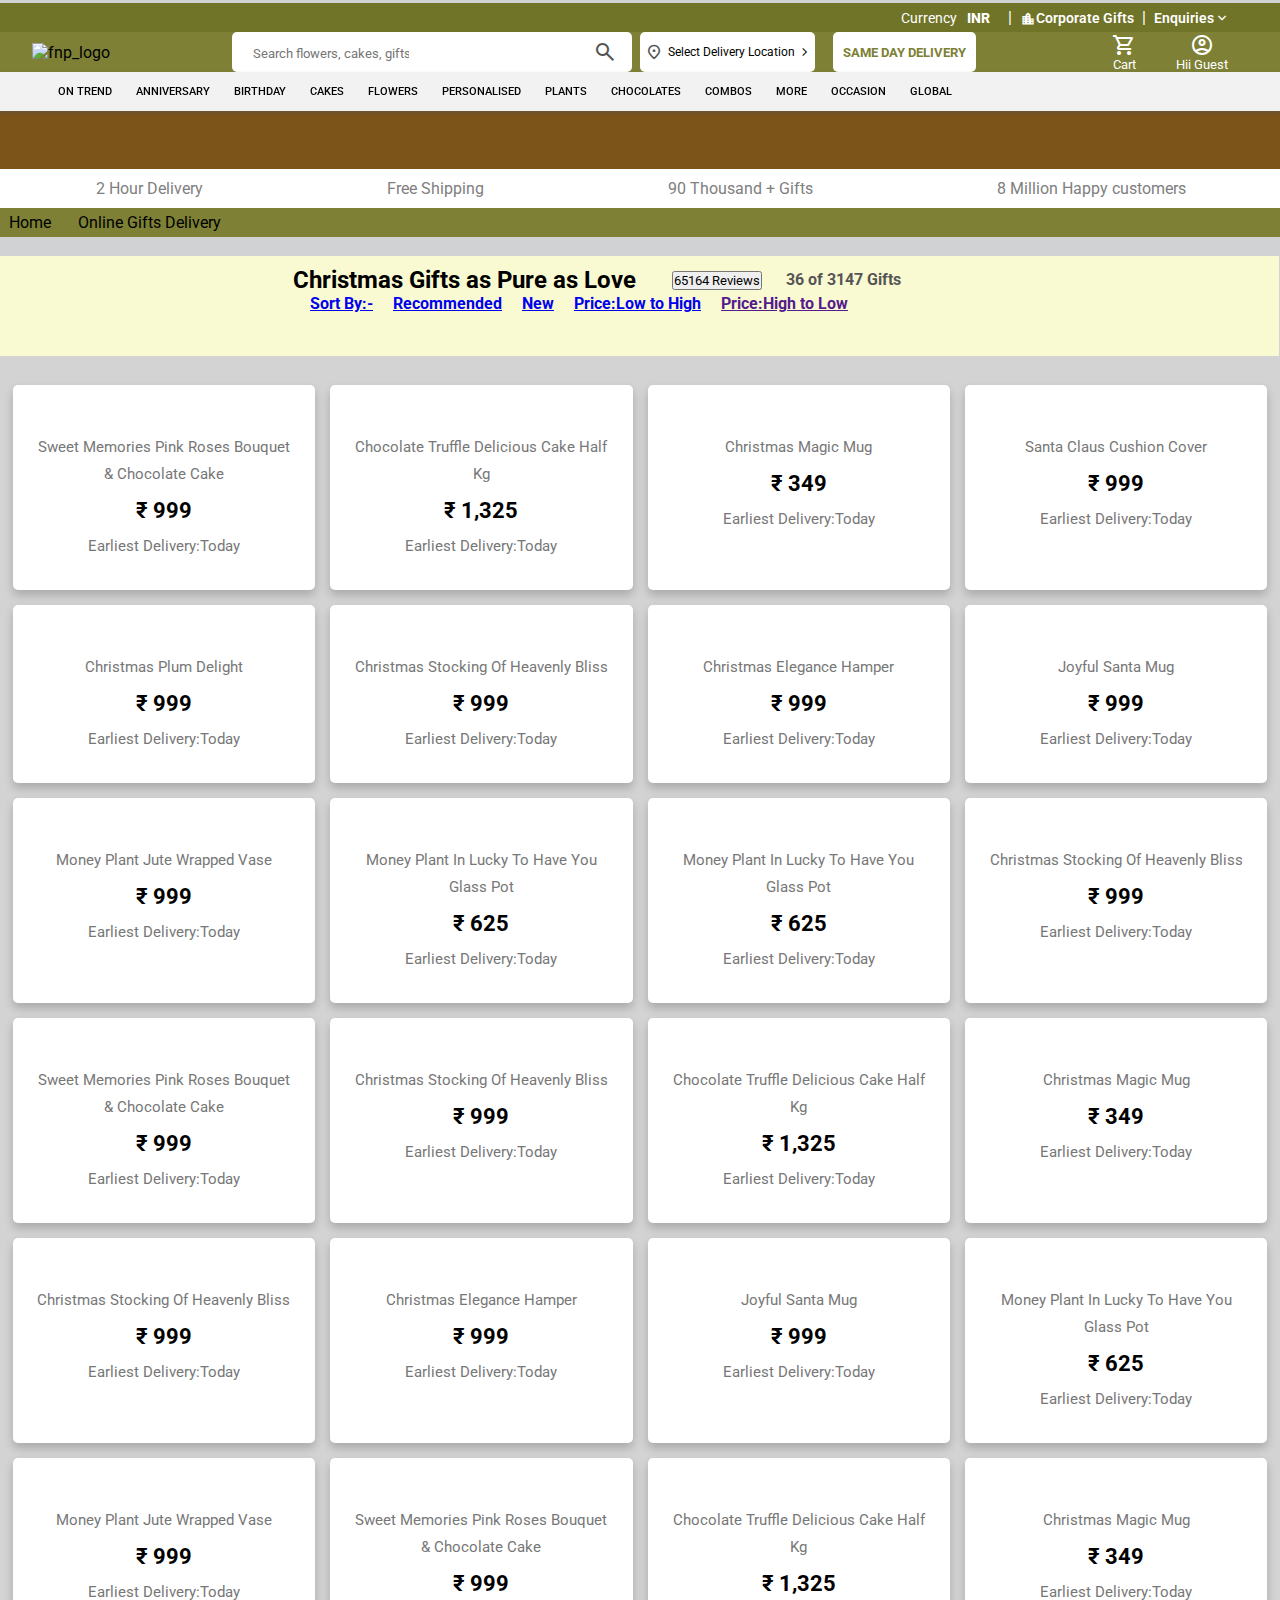
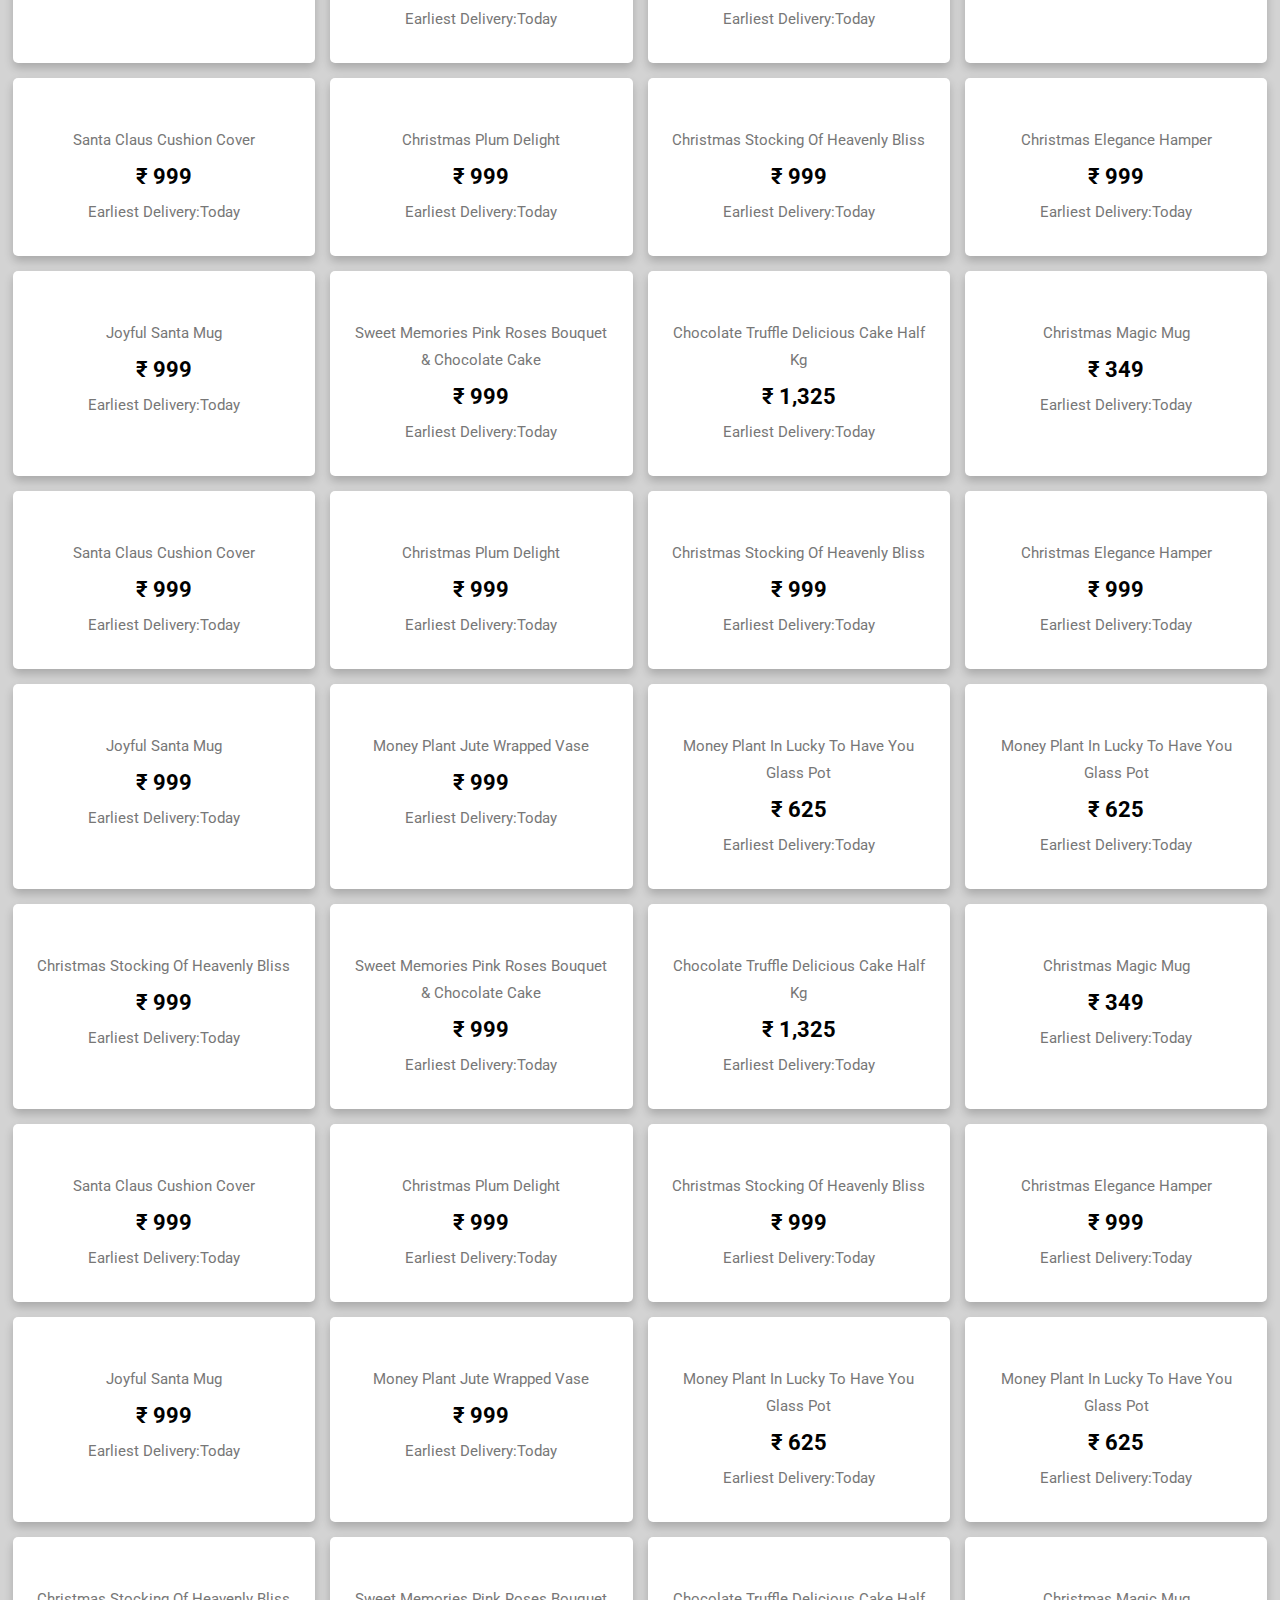
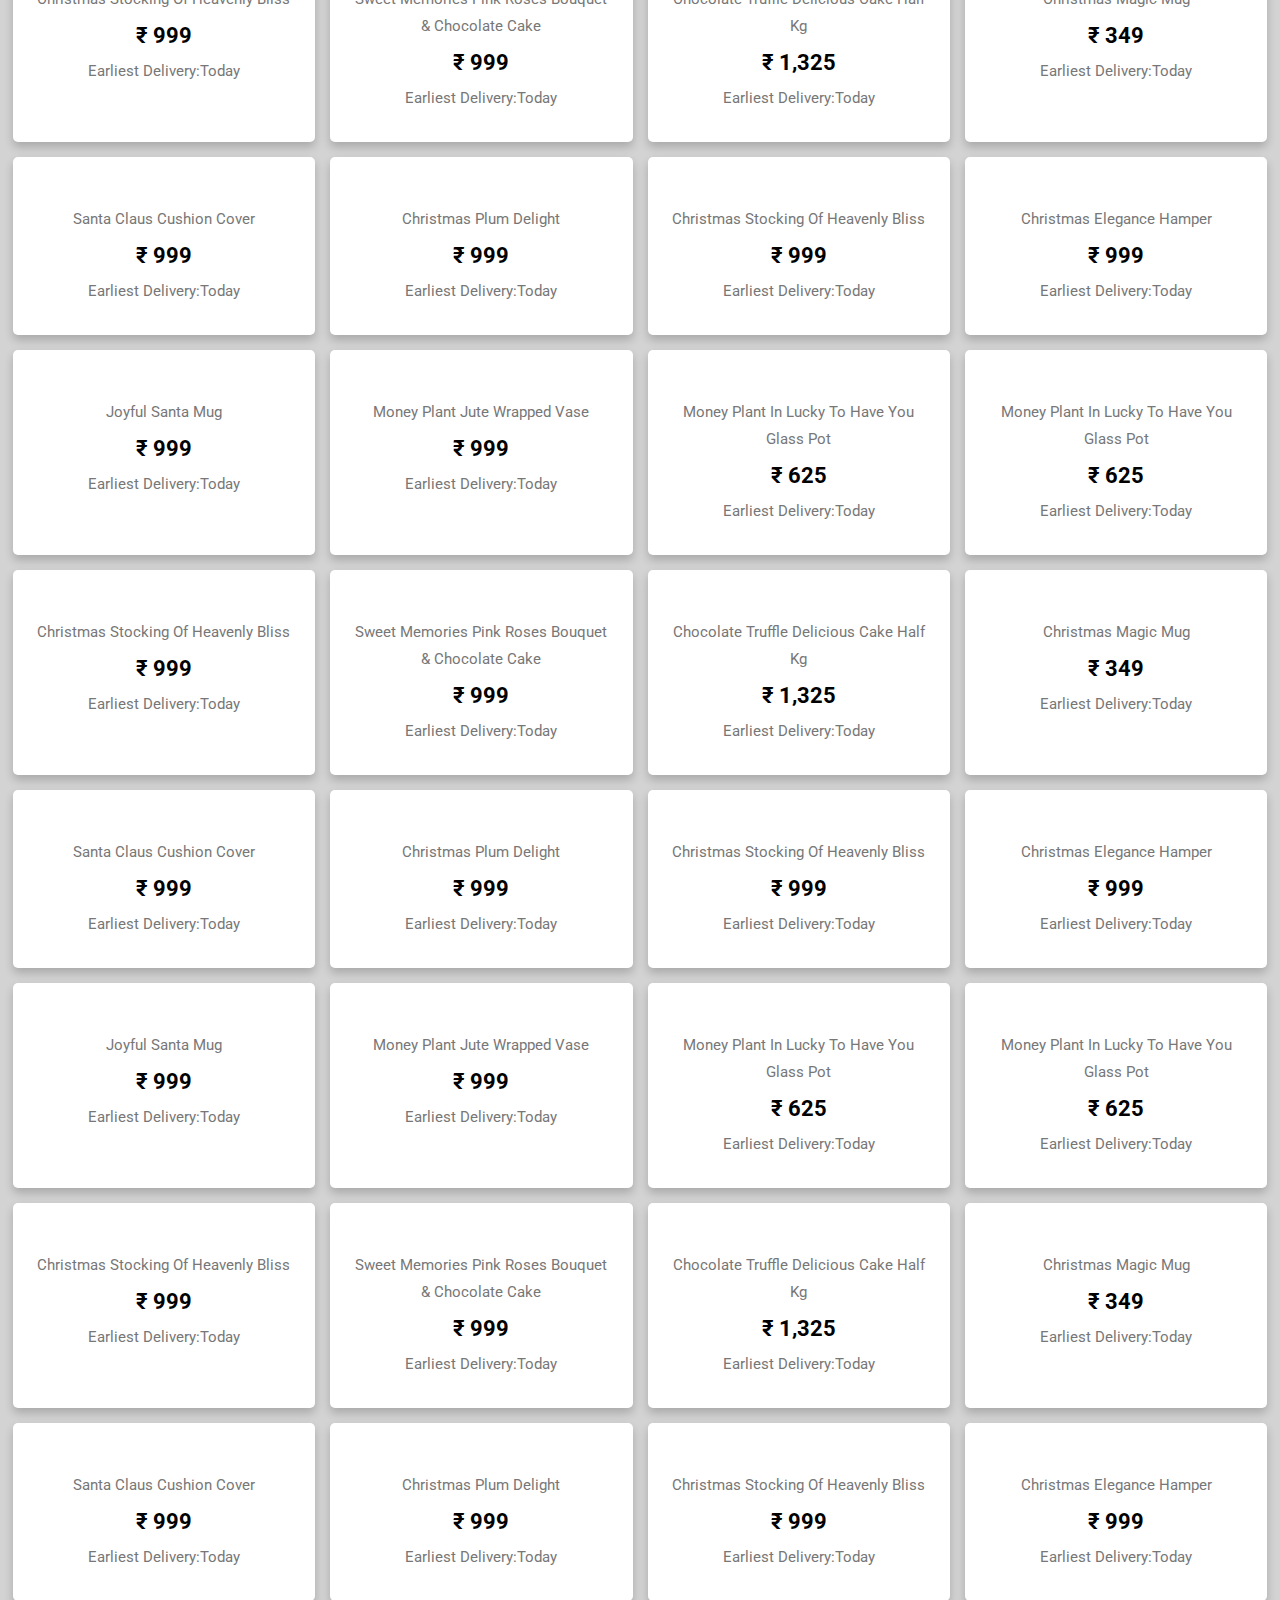
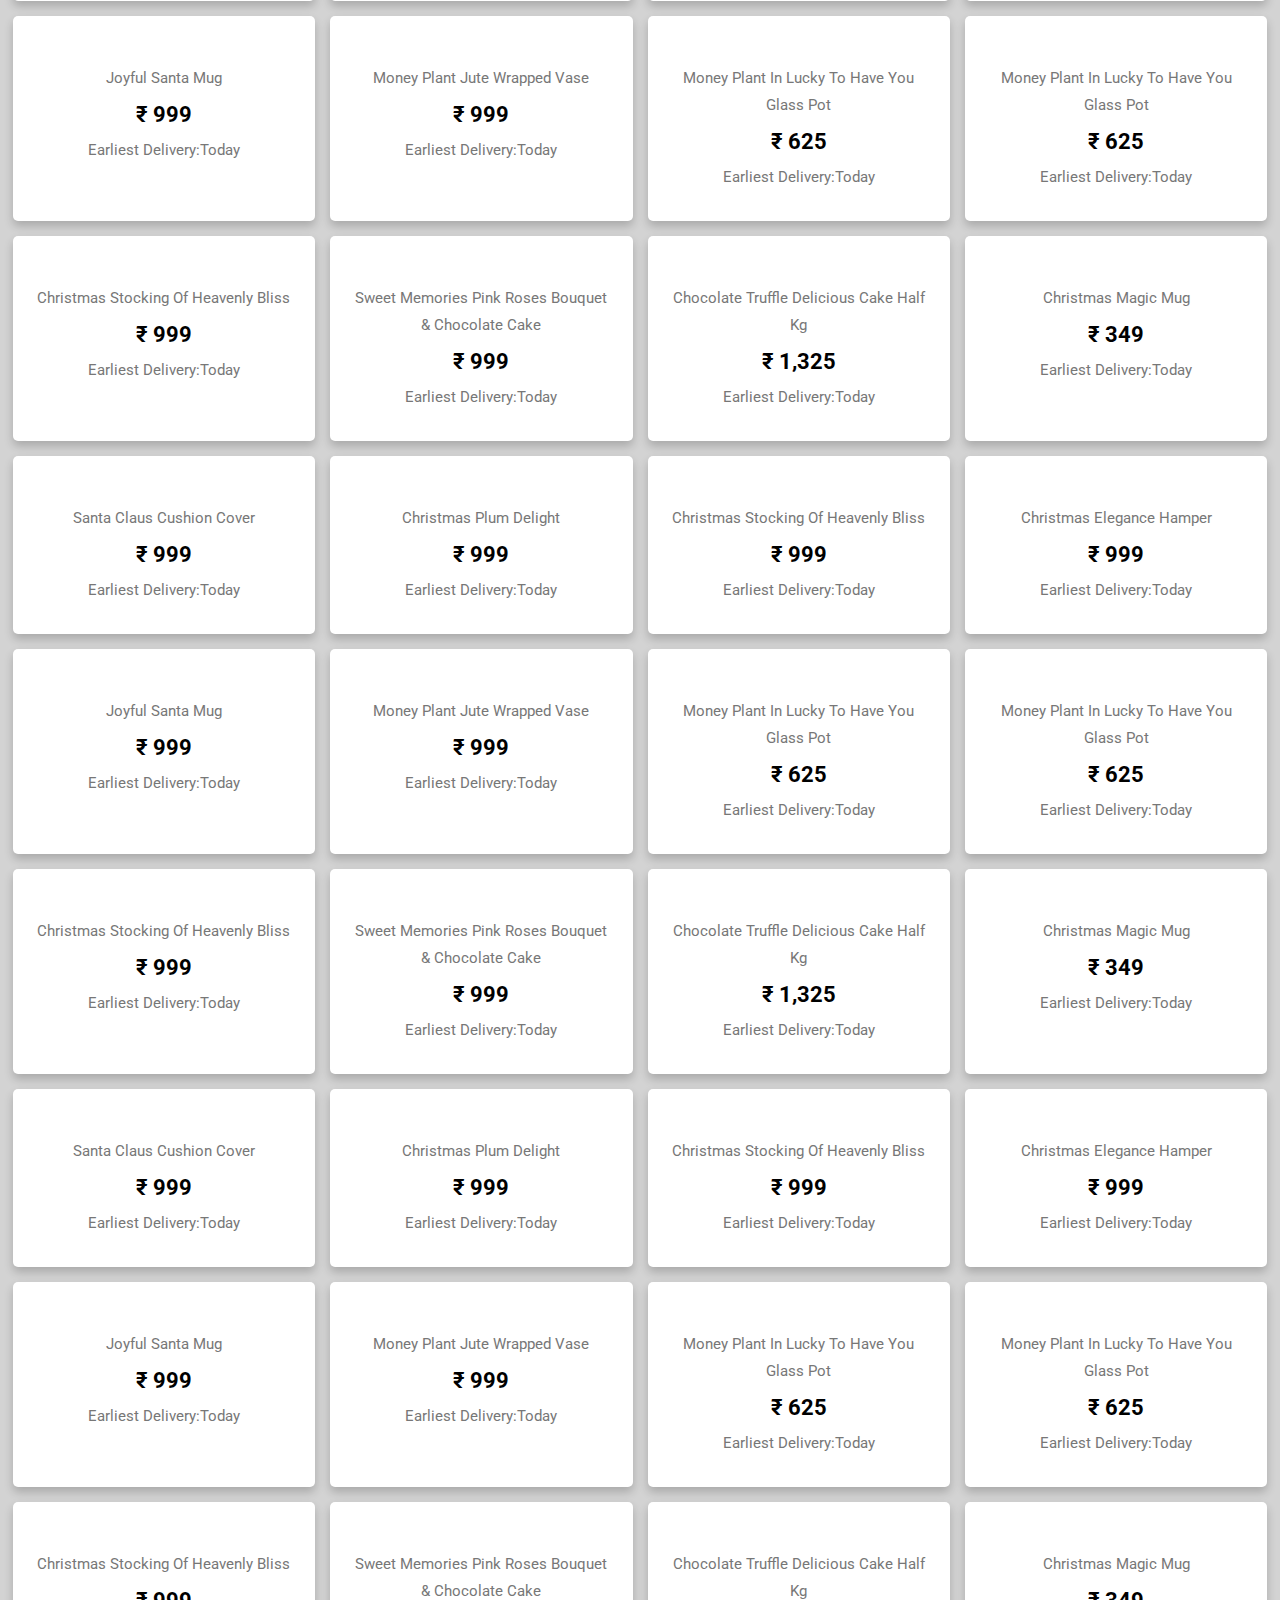
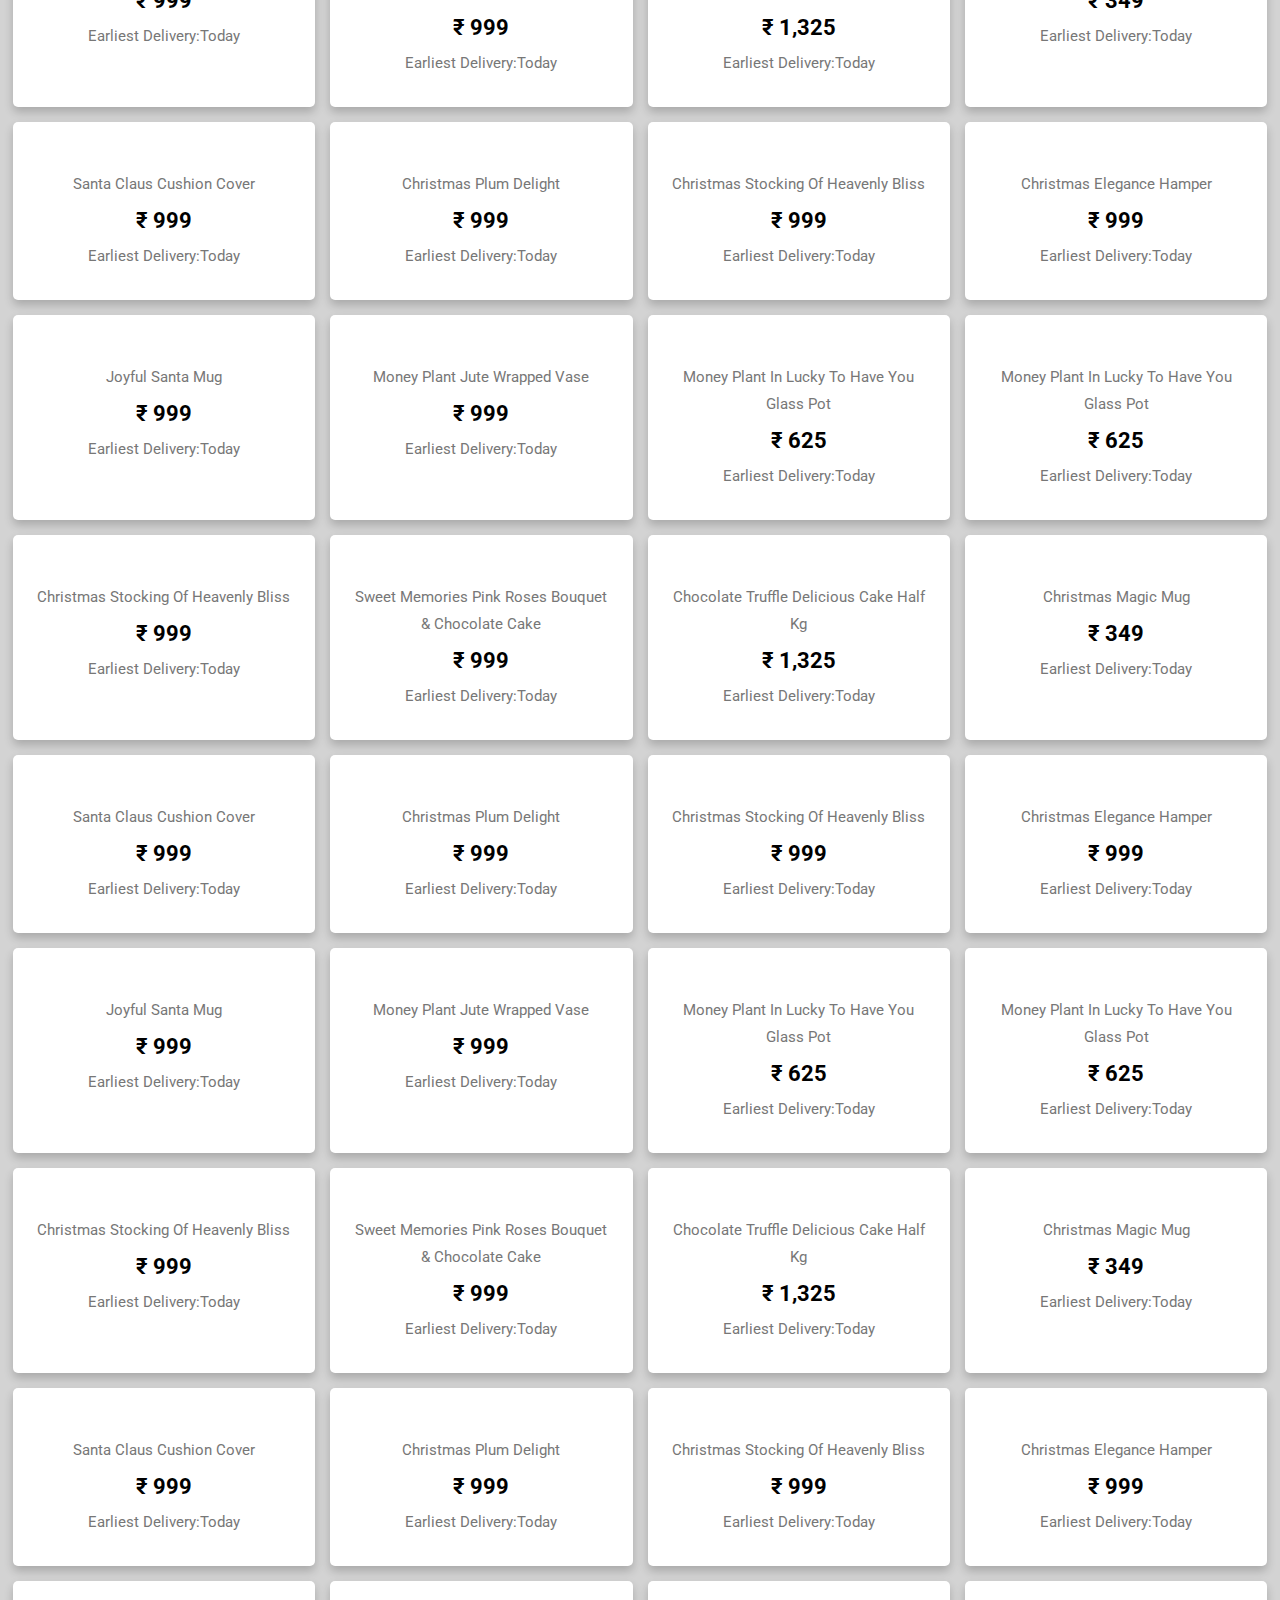
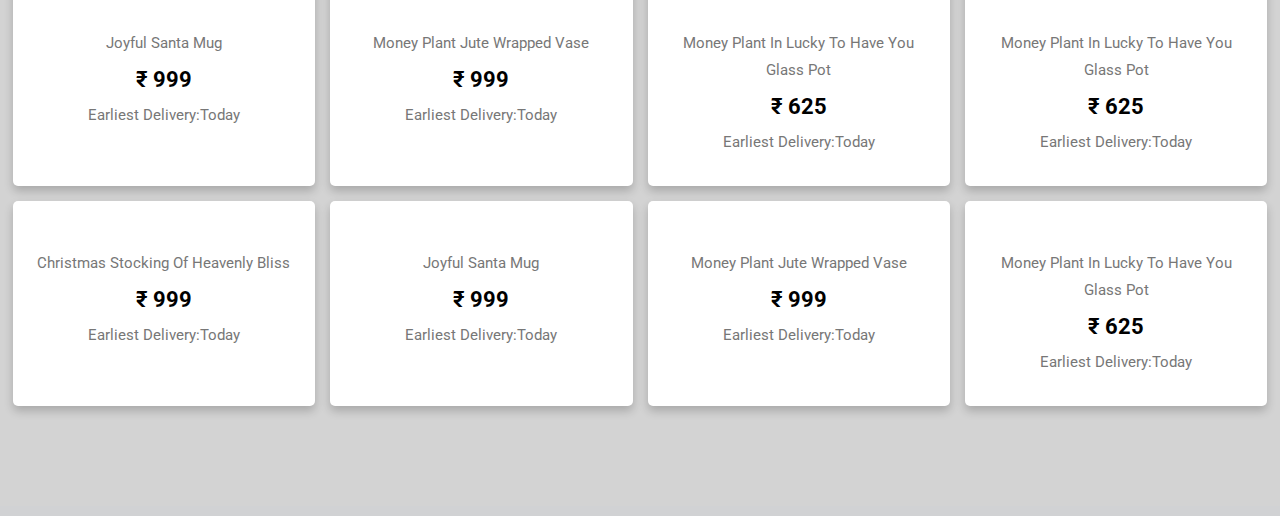
==== Christmas-Tejas/index.html @ 0b10cd82 "tejs project" ====
<!DOCTYPE html>
<html lang="en">

<head>
    <meta charset="UTF-8">
    <meta name="viewport" content="width=device-width, initial-scale=1.0">
    <title>FNP navigation</title>
    <link rel="stylesheet" href="https://cdnjs.cloudflare.com/ajax/libs/font-awesome/6.5.1/css/all.min.css"
        integrity="sha512-DTOQO9RWCH3ppGqcWaEA1BIZOC6xxalwEsw9c2QQeAIftl+Vegovlnee1c9QX4TctnWMn13TZye+giMm8e2LwA=="
        crossorigin="anonymous" referrerpolicy="no-referrer" />

    <link rel="stylesheet" href="style.css">
    
    "<link href="https://fonts.googleapis.com/css2?family=Material+Symbols+Outlined" rel="stylesheet" />">
</head>

<body background="Pearl-Grey.jpg">
    <!-- 2hr delivery line -->
    <!-- <header> -->
        <header>
            <nav>
                <div class="infotoolbar">
                    <div class="text">
                        <a href="#" class="innertext">
                            <p class="currency">Currency<span class="inr">inr</span></p>
                            <!-- <i class="material-symbols-outlined">
                                expand_more
                            </i> -->
                            <i class="fa-solid fa-angle-down"></i>
                        </a>
                        <span class="partitionLine">|</span>
                        <a href="#" class="innertext">
                            <i class="material-symbols-outlined">
                                location_city
                                </i>
                           <p class="list"> Corporate Gifts</p>
                        </a>
                        <span class="partitionLine">|</span>
                        <a href="#" class="innertext">
                           <p class="list enquiries"> enquiries</p>
                            <i class="material-symbols-outlined">
                                expand_more
                            </i>
                          
                        </a>
                    </div>
                </div>
                <!-- main tool bar -->
                <div class="maintoolbar">
                    <div class="front">
                        <div class="logo">
                            <img  src="C:\Users\tejas\OneDrive\Pictures\Screenshots.png" alt="fnp_logo">
                        </div>
                        <div class="input_icon_wrapper">
                                <form method="" action="">
                                    <input type="text" name="search" size="" placeholder="       Search flowers, cakes, gifts, etc.">
                                </form>
                                <i class="material-symbols-outlined searchicon">
                                    search
                                </i>
                        </div>
                        <div class="location">
                            <i class="material-symbols-outlined l_icon location_icon">
                                location_on
                            </i>
                            <p class="icon_text">select delivery location</p>
                            <i class="material-symbols-outlined forward_icon l_icon">
                                    arrow_forward_ios
                            </i>
                        </div>
                        <div class="samedaydelivery">
                            <p class="icon_text ">same day delivery</p>
                        </div>
                        
                    </div>
                    <div class="end">
                        <div class="cart endbox">
                            <i class="material-symbols-outlined">
                                shopping_cart
                            </i>
                            <p>cart</p>
                        </div>
                        <div class="guest endbox">
                            <i class="material-symbols-outlined">
                                account_circle
                            </i>
                            <p>hii guest</p>
                        </div>
                    </div>
                </div>
            </nav>
            <!-- categories -->
            <div class="categories">
                <div class="sub-categories">
                    <a href="#">on trend</a>
                    <i class="material-symbols-outlined expand_more_icon">
                        <!-- expand_more -->
                    </i>
                </div>
                <div class="sub-categories">
                    <a href="#">anniversary</a>
                    <i class="material-symbols-outlined expand_more_icon">
                        <!-- expand_more -->
                    </i>
                </div>
                <div class="sub-categories">
                    <a href="">birthday</a>
                    <i class="material-symbols-outlined expand_more_icon">
                        <!-- expand_more -->
                    </i>
                </div>
                <div class="sub-categories">
                    <a href="">cakes</a>
                    <i class="material-symbols-outlined expand_more_icon">
                        <!-- expand_more -->
                    </i>
                </div>
                <div class="sub-categories">
                    <a href="">flowers</a>
                    <i class="material-symbols-outlined expand_more_icon">
                        <!-- expand_more -->
                    </i>
                </div>
                <div class="sub-categories">
                    <a href="#">personalised</a>
                    <i class="material-symbols-outlined expand_more_icon">
                        <!-- expand_more -->
                    </i>
                </div>
                <div class="sub-categories">
                    <a href="#">plants</a>
                    <i class="material-symbols-outlined expand_more_icon">
                        <!-- expand_more -->
                    </i>
                </div>
                <div class="sub-categories">
                    <a href="#">chocolates</a>
                    <i class="material-symbols-outlined expand_more_icon">
                        <!-- expand_more -->
                    </i>
                </div>
                <div class="sub-categories">
                    <a href="#">combos</a>
                    <i class="material-symbols-outlined expand_more_icon">
                        <!-- expand_more -->
                    </i>
                </div>
                <div class="sub-categories">
                    <a href="#">more</a>
                    <i class="material-symbols-outlined expand_more_icon">
                        <!-- expand_more -->
                    </i>
                </div>
                <div class="sub-categories">
                    <a href="#">occasion</a>
                    <i class="material-symbols-outlined expand_more_icon">
                        <!-- expand_more -->
                    </i>
                </div>
                <div class="sub-categories">
                    <a href="#">global</a>
                    <i class="material-symbols-outlined expand_more_icon">
                        <!-- expand_more -->
                    </i>
                </div>
            </div>
        </header>
        <div class="shadow">
        </div>
        
        <!-- ***************************************** -->
        <nav class="navbardown">
            <ul>
                <li><a href="#"><i class="fa-regular fa-clock"></i>&ensp;2 Hour Delivery</a></li>
                <li><a href="#"><i class="fa-solid fa-truck"></i> &ensp;Free Shipping</a></li>
                <li><a href="#"><i class="fa-regular fa-gift"></i>&ensp;90 Thousand + Gifts</a></li>
                <li><a href="#"><i class="fa-regular fa-face-smile"></i> &ensp;8 Million Happy customers</a></li>

            </ul>

        </nav>
    </header>
    <!-- 2 hr delivery downward part -->
    <nav class="home">
        <ul>
            <li><a href="#">Home&ensp;<b><i class="fa-solid fa-greater-than"></i></b></a></li>
            <li><a href="#">Online Gifts Delivery</a></li>
        </ul>
    </nav>
    <!-- gdhejrgjebfg -->
    <!-- <div class="main"> -->
    
    
        <div class="main"> 
            <!-- side section starting -->
            
            <br>
            <div class="head">
                <section class="heading-sort">
                    <div class="heading-items">
                        <h2>&ensp;&ensp;&ensp;Christmas Gifts as Pure as Love
                        </h2> &ensp;&ensp;
                       <div class="review">
                        <button> 65164 Reviews</button> &ensp;&ensp;
                        <span><b>36 of 3147 Gifts</b></span>

                       </div>
                        
                    </div>
                    <div class="sort">
                        <div class="sort-items">&ensp;&ensp;
                            <b><a href="#"> Sort By:-</a>&ensp;&ensp;
                                <a href="#"> Recommended</a>&ensp;&ensp;
                                <a href="#">New</a>&ensp;&ensp;
                                <a href="#">Price:Low to High</a>&ensp;&ensp;
                                <a href="">Price:High to Low</a></b>&ensp;&ensp;
                        </div>
                    </div>
                </section>
            </div>
            </div>
            <br>
                            <!-- <a href="#">Price:Low to High</a>
                            <a href="">Price:High to Low</a>
                        </div>
                    </div>
                </section>
            </div>
            </div>
            <br> -->
<!-- side boxs -->

<div class="container">
    <div class="box-container">
        <div class="box">
            <!-- 1 -->
            <img src="	https://www.fnp.com/images/pr/l/v20231201062820/jolly-holiday-times-christmas-hamper_1.jpg" alt="">
            <p>Sweet Memories Pink Roses Bouquet & Chocolate Cake</p>
            <h2>₹
                999</h2>
            <p>Earliest Delivery:Today </p>
        </div>
        <div class="box">
            <!-- 2 -->
            <img src="https://www.fnp.com/images/pr/l/v20221201132727/raisins-dates-dry-cake-500-gms_1.jpg" alt="">
            <p>Chocolate Truffle Delicious Cake Half Kg</p>
            <h2>₹
                1,325</h2>
            <p>Earliest Delivery:Today </p>
        </div>
        <div class="box">
            <!-- 3 -->
            <img src="https://www.fnp.com/images/pr/l/v20231201062817/holiday-personalised-memories-stand_1.jpg" alt="">
            <p>Christmas Magic Mug</p>
            <h2>₹
                349</h2>
            <p>Earliest Delivery:Today </p>
        </div>
        <div class="box">
            <!-- 4 -->
            <img src="https://www.fnp.com/images/pr/l/v20231201062838/santa-truffle-selection_1.jpg" alt="">
            <p>Santa Claus Cushion Cover</p>
            <h2>₹
                999</h2>
            <p>Earliest Delivery:Today </p>
        </div>
        <div class="box">
            <!-- 5 -->
            <img src="https://www.fnp.com/images/pr/l/v20221206133705/money-plant-xmas-vase_1.jpg" alt="">
            <p>Christmas Plum Delight</p>
            <h2>₹
                999</h2>
            <p>Earliest Delivery:Today </p>
        </div>
        <div class="box">
            <!-- 6 -->
            <img src="https://www.fnp.com/images/pr/l/v20231130105616/cheerful-christmas-tree-ornaments-gift_1.jpg" alt="">
            <p>Christmas Stocking Of Heavenly Bliss</p>
            <h2>₹
                999</h2>
            <p>Earliest Delivery:Today </p>
        </div>
        <div class="box">
            <!-- 7 -->
            <img src="https://www.fnp.com/images/pr/l/v20231129104522/santa-treasure-set_1.jpg" alt="">
            <p>Christmas Elegance Hamper</p>
            <h2>₹
                999</h2>
            <p>Earliest Delivery:Today </p>
        </div>
        <div class="box">
            <!-- 8 -->
            <img src="https://www.fnp.com/images/pr/l/v20201218203952/santa-claus-black-forest-cake-1-kg_1.jpg" alt="">
            <p>  Joyful Santa Mug</p>
            <h2>₹
                999</h2>
            <p>Earliest Delivery:Today </p>
        </div>
        <div class="box">
            <!-- 9 -->
            <img src="https://www.fnp.com/images/pr/l/v20231201062743/christmas-memories-basket_1.jpg" alt="">
            <p>Money Plant Jute Wrapped Vase </P>
            <h2>₹
                999</h2>
            <p>Earliest Delivery:Today </p>
        </div>
        <div class="box">
            <!-- 10 -->
            <img src="https://www.fnp.com/images/pr/l/v20231130105641/holiday-harmony-mug_1.jpg" alt="">
            <p>Money Plant In Lucky To Have You Glass Pot</p>
            <h2>₹
                625</h2>
            <p>Earliest Delivery:Today </p>
        </div>
        
       <div class="box">
        <!-- 10 -->
        <img src="https://www.fnp.com/images/pr/l/v20231130105641/holiday-harmony-mug_1.jpg" alt="">
        <p>Money Plant In Lucky To Have You Glass Pot</p>
        <h2>₹
            625</h2>
        <p>Earliest Delivery:Today </p>
    </div>
    <div class="box">
        <!-- 6 -->
        <img src="https://www.fnp.com/images/pr/l/v20231130105616/cheerful-christmas-tree-ornaments-gift_1.jpg" alt="">
        <p>Christmas Stocking Of Heavenly Bliss</p>
        <h2>₹
            999</h2>
        <p>Earliest Delivery:Today </p>

</div>
<div class="box">
<!-- 1 -->
<img src="	https://www.fnp.com/images/pr/l/v20231201062820/jolly-holiday-times-christmas-hamper_1.jpg" alt="">
<p>Sweet Memories Pink Roses Bouquet & Chocolate Cake</p>
<h2>₹
    999</h2>
<p>Earliest Delivery:Today </p>
</div>
<div class="box">
<!-- 6 -->
<img src="https://www.fnp.com/images/pr/l/v20231130105616/cheerful-christmas-tree-ornaments-gift_1.jpg" alt="">
<p>Christmas Stocking Of Heavenly Bliss</p>
<h2>₹
    999</h2>
<p>Earliest Delivery:Today </p>
</div>
<div class="box">
<!-- 2 -->
<img src="https://www.fnp.com/images/pr/l/v20221201132727/raisins-dates-dry-cake-500-gms_1.jpg" alt="">
<p>Chocolate Truffle Delicious Cake Half Kg</p>
<h2>₹
    1,325</h2>
<p>Earliest Delivery:Today </p>
</div> 
<div class="box">
<!-- 3 -->
<img src="https://www.fnp.com/images/pr/l/v20231201062817/holiday-personalised-memories-stand_1.jpg" alt="">
<p>Christmas Magic Mug</p>
<h2>₹
    349</h2>
<p>Earliest Delivery:Today </p>
</div>
<div class="box">
<!-- 6 -->
<img src="https://www.fnp.com/images/pr/l/v20231130105616/cheerful-christmas-tree-ornaments-gift_1.jpg" alt="">
<p>Christmas Stocking Of Heavenly Bliss</p>
<h2>₹
    999</h2>
<p>Earliest Delivery:Today </p>

</div>
<div class="box">
<!-- 7 -->
<img src="https://www.fnp.com/images/pr/l/v20231129104522/santa-treasure-set_1.jpg" alt="">
<p>Christmas Elegance Hamper</p>
<h2>₹
    999</h2>
<p>Earliest Delivery:Today </p>
</div>
<div class="box">
<!-- 8 -->
<img src="https://www.fnp.com/images/pr/l/v20201218203952/santa-claus-black-forest-cake-1-kg_1.jpg" alt="">
<p>  Joyful Santa Mug</p>
<h2>₹
    999</h2>
<p>Earliest Delivery:Today </p>
</div>
<div class="box">
<!-- 10 -->
<img src="https://www.fnp.com/images/pr/l/v20231130105641/holiday-harmony-mug_1.jpg" alt="">
<p>Money Plant In Lucky To Have You Glass Pot</p>
<h2>₹
    625</h2>
<p>Earliest Delivery:Today </p>
</div>
<div class="box">
<!-- 9 -->
<img src="https://www.fnp.com/images/pr/l/v20231201062743/christmas-memories-basket_1.jpg" alt="">
<p>Money Plant Jute Wrapped Vase </P>
<h2>₹
    999</h2>
<p>Earliest Delivery:Today </p>
</div>
<!-- ************* -->
<div class="box">
<!-- 1 -->
<img src="	https://www.fnp.com/images/pr/l/v20231201062820/jolly-holiday-times-christmas-hamper_1.jpg" alt="">
<p>Sweet Memories Pink Roses Bouquet & Chocolate Cake</p>
<h2>₹
    999</h2>
<p>Earliest Delivery:Today </p>
</div>
<div class="box">
<!-- 2 -->
<img src="https://www.fnp.com/images/pr/l/v20221201132727/raisins-dates-dry-cake-500-gms_1.jpg" alt="">
<p>Chocolate Truffle Delicious Cake Half Kg</p>
<h2>₹
    1,325</h2>
<p>Earliest Delivery:Today </p>
</div>
<div class="box">
<!-- 3 -->
<img src="https://www.fnp.com/images/pr/l/v20231201062817/holiday-personalised-memories-stand_1.jpg" alt="">
<p>Christmas Magic Mug</p>
<h2>₹
    349</h2>
<p>Earliest Delivery:Today </p>
</div>
<div class="box">
<!-- 4 -->
<img src="https://www.fnp.com/images/pr/l/v20231201062838/santa-truffle-selection_1.jpg" alt="">
<p>Santa Claus Cushion Cover</p>
<h2>₹
    999</h2>
<p>Earliest Delivery:Today </p>
</div>
<div class="box">
<!-- 5 -->
<img src="https://www.fnp.com/images/pr/l/v20221206133705/money-plant-xmas-vase_1.jpg" alt="">
<p>Christmas Plum Delight</p>
<h2>₹
    999</h2>
<p>Earliest Delivery:Today </p>
</div>
<div class="box">
<!-- 6 -->
<img src="https://www.fnp.com/images/pr/l/v20231130105616/cheerful-christmas-tree-ornaments-gift_1.jpg" alt="">
<p>Christmas Stocking Of Heavenly Bliss</p>
<h2>₹
    999</h2>
<p>Earliest Delivery:Today </p>
</div>
<div class="box">
<!-- 7 -->
<img src="https://www.fnp.com/images/pr/l/v20231129104522/santa-treasure-set_1.jpg" alt="">
<p>Christmas Elegance Hamper</p>
<h2>₹
    999</h2>
<p>Earliest Delivery:Today </p>
</div>
<div class="box">
<!-- 8 -->
<img src="https://www.fnp.com/images/pr/l/v20201218203952/santa-claus-black-forest-cake-1-kg_1.jpg" alt="">
<p>  Joyful Santa Mug</p>
<h2>₹
    999</h2>
<p>Earliest Delivery:Today </p>
</div>
<!-- ******** -->
<div class="box">
<!-- 1 -->
<img src="	https://www.fnp.com/images/pr/l/v20231201062820/jolly-holiday-times-christmas-hamper_1.jpg" alt="">
<p>Sweet Memories Pink Roses Bouquet & Chocolate Cake</p>
<h2>₹
    999</h2>
<p>Earliest Delivery:Today </p>
</div>
<div class="box">
<!-- 2 -->
<img src="https://www.fnp.com/images/pr/l/v20221201132727/raisins-dates-dry-cake-500-gms_1.jpg" alt="">
<p>Chocolate Truffle Delicious Cake Half Kg</p>
<h2>₹
    1,325</h2>
<p>Earliest Delivery:Today </p>
</div>
<div class="box">
<!-- 3 -->
<img src="https://www.fnp.com/images/pr/l/v20231201062817/holiday-personalised-memories-stand_1.jpg" alt="">
<p>Christmas Magic Mug</p>
<h2>₹
    349</h2>
<p>Earliest Delivery:Today </p>
</div>
<div class="box">
<!-- 4 -->
<img src="https://www.fnp.com/images/pr/l/v20231201062838/santa-truffle-selection_1.jpg" alt="">
<p>Santa Claus Cushion Cover</p>
<h2>₹
    999</h2>
<p>Earliest Delivery:Today </p>
</div>
<div class="box">
<!-- 5 -->
<img src="https://www.fnp.com/images/pr/l/v20221206133705/money-plant-xmas-vase_1.jpg" alt="">
<p>Christmas Plum Delight</p>
<h2>₹
    999</h2>
<p>Earliest Delivery:Today </p>
</div>
<div class="box">
<!-- 6 -->
<img src="https://www.fnp.com/images/pr/l/v20231130105616/cheerful-christmas-tree-ornaments-gift_1.jpg" alt="">
<p>Christmas Stocking Of Heavenly Bliss</p>
<h2>₹
    999</h2>
<p>Earliest Delivery:Today </p>
</div>
<div class="box">
<!-- 7 -->
<img src="https://www.fnp.com/images/pr/l/v20231129104522/santa-treasure-set_1.jpg" alt="">
<p>Christmas Elegance Hamper</p>
<h2>₹
    999</h2>
<p>Earliest Delivery:Today </p>
</div>
<div class="box">
<!-- 8 -->
<img src="https://www.fnp.com/images/pr/l/v20201218203952/santa-claus-black-forest-cake-1-kg_1.jpg" alt="">
<p>  Joyful Santa Mug</p>
<h2>₹
    999</h2>
<p>Earliest Delivery:Today </p>
</div>
<div class="box">
<!-- 9 -->
<img src="https://www.fnp.com/images/pr/l/v20231201062743/christmas-memories-basket_1.jpg" alt="">
<p>Money Plant Jute Wrapped Vase </P>
<h2>₹
    999</h2>
<p>Earliest Delivery:Today </p>
</div>
<div class="box">
<!-- 10 -->
<img src="https://www.fnp.com/images/pr/l/v20231130105641/holiday-harmony-mug_1.jpg" alt="">
<p>Money Plant In Lucky To Have You Glass Pot</p>
<h2>₹
    625</h2>
<p>Earliest Delivery:Today </p>
</div>

<div class="box">
<!-- 10 -->
<img src="https://www.fnp.com/images/pr/l/v20231130105641/holiday-harmony-mug_1.jpg" alt="">
<p>Money Plant In Lucky To Have You Glass Pot</p>
<h2>₹
625</h2>
<p>Earliest Delivery:Today </p>
</div>
<div class="box">
<!-- 6 -->
<img src="https://www.fnp.com/images/pr/l/v20231130105616/cheerful-christmas-tree-ornaments-gift_1.jpg" alt="">
<p>Christmas Stocking Of Heavenly Bliss</p>
<h2>₹
999</h2>
<p>Earliest Delivery:Today </p>

</div>
<!-- *********** -->
<div class="box">
<!-- 1 -->
<img src="	https://www.fnp.com/images/pr/l/v20231201062820/jolly-holiday-times-christmas-hamper_1.jpg" alt="">
<p>Sweet Memories Pink Roses Bouquet & Chocolate Cake</p>
<h2>₹
    999</h2>
<p>Earliest Delivery:Today </p>
</div>
<div class="box">
<!-- 2 -->
<img src="https://www.fnp.com/images/pr/l/v20221201132727/raisins-dates-dry-cake-500-gms_1.jpg" alt="">
<p>Chocolate Truffle Delicious Cake Half Kg</p>
<h2>₹
    1,325</h2>
<p>Earliest Delivery:Today </p>
</div>
<div class="box">
<!-- 3 -->
<img src="https://www.fnp.com/images/pr/l/v20231201062817/holiday-personalised-memories-stand_1.jpg" alt="">
<p>Christmas Magic Mug</p>
<h2>₹
    349</h2>
<p>Earliest Delivery:Today </p>
</div>
<div class="box">
<!-- 4 -->
<img src="https://www.fnp.com/images/pr/l/v20231201062838/santa-truffle-selection_1.jpg" alt="">
<p>Santa Claus Cushion Cover</p>
<h2>₹
    999</h2>
<p>Earliest Delivery:Today </p>
</div>
<div class="box">
<!-- 5 -->
<img src="https://www.fnp.com/images/pr/l/v20221206133705/money-plant-xmas-vase_1.jpg" alt="">
<p>Christmas Plum Delight</p>
<h2>₹
    999</h2>
<p>Earliest Delivery:Today </p>
</div>
<div class="box">
<!-- 6 -->
<img src="https://www.fnp.com/images/pr/l/v20231130105616/cheerful-christmas-tree-ornaments-gift_1.jpg" alt="">
<p>Christmas Stocking Of Heavenly Bliss</p>
<h2>₹
    999</h2>
<p>Earliest Delivery:Today </p>
</div>
<div class="box">
<!-- 7 -->
<img src="https://www.fnp.com/images/pr/l/v20231129104522/santa-treasure-set_1.jpg" alt="">
<p>Christmas Elegance Hamper</p>
<h2>₹
    999</h2>
<p>Earliest Delivery:Today </p>
</div>
<div class="box">
<!-- 8 -->
<img src="https://www.fnp.com/images/pr/l/v20201218203952/santa-claus-black-forest-cake-1-kg_1.jpg" alt="">
<p>  Joyful Santa Mug</p>
<h2>₹
    999</h2>
<p>Earliest Delivery:Today </p>
</div>
<div class="box">
<!-- 9 -->
<img src="https://www.fnp.com/images/pr/l/v20231201062743/christmas-memories-basket_1.jpg" alt="">
<p>Money Plant Jute Wrapped Vase </P>
<h2>₹
    999</h2>
<p>Earliest Delivery:Today </p>
</div>
<div class="box">
<!-- 10 -->
<img src="https://www.fnp.com/images/pr/l/v20231130105641/holiday-harmony-mug_1.jpg" alt="">
<p>Money Plant In Lucky To Have You Glass Pot</p>
<h2>₹
    625</h2>
<p>Earliest Delivery:Today </p>
</div>

<div class="box">
<!-- 10 -->
<img src="https://www.fnp.com/images/pr/l/v20231130105641/holiday-harmony-mug_1.jpg" alt="">
<p>Money Plant In Lucky To Have You Glass Pot</p>
<h2>₹
625</h2>
<p>Earliest Delivery:Today </p>
</div>
<div class="box">
<!-- 6 -->
<img src="https://www.fnp.com/images/pr/l/v20231130105616/cheerful-christmas-tree-ornaments-gift_1.jpg" alt="">
<p>Christmas Stocking Of Heavenly Bliss</p>
<h2>₹
999</h2>
<p>Earliest Delivery:Today </p>

</div>
<!-- ********* -->
<div class="box">
<!-- 1 -->
<img src="	https://www.fnp.com/images/pr/l/v20231201062820/jolly-holiday-times-christmas-hamper_1.jpg" alt="">
<p>Sweet Memories Pink Roses Bouquet & Chocolate Cake</p>
<h2>₹
    999</h2>
<p>Earliest Delivery:Today </p>
</div>
<div class="box">
<!-- 2 -->
<img src="https://www.fnp.com/images/pr/l/v20221201132727/raisins-dates-dry-cake-500-gms_1.jpg" alt="">
<p>Chocolate Truffle Delicious Cake Half Kg</p>
<h2>₹
    1,325</h2>
<p>Earliest Delivery:Today </p>
</div>
<div class="box">
<!-- 3 -->
<img src="https://www.fnp.com/images/pr/l/v20231201062817/holiday-personalised-memories-stand_1.jpg" alt="">
<p>Christmas Magic Mug</p>
<h2>₹
    349</h2>
<p>Earliest Delivery:Today </p>
</div>
<div class="box">
<!-- 4 -->
<img src="https://www.fnp.com/images/pr/l/v20231201062838/santa-truffle-selection_1.jpg" alt="">
<p>Santa Claus Cushion Cover</p>
<h2>₹
    999</h2>
<p>Earliest Delivery:Today </p>
</div>
<div class="box">
<!-- 5 -->
<img src="https://www.fnp.com/images/pr/l/v20221206133705/money-plant-xmas-vase_1.jpg" alt="">
<p>Christmas Plum Delight</p>
<h2>₹
    999</h2>
<p>Earliest Delivery:Today </p>
</div>
<div class="box">
<!-- 6 -->
<img src="https://www.fnp.com/images/pr/l/v20231130105616/cheerful-christmas-tree-ornaments-gift_1.jpg" alt="">
<p>Christmas Stocking Of Heavenly Bliss</p>
<h2>₹
    999</h2>
<p>Earliest Delivery:Today </p>
</div>
<div class="box">
<!-- 7 -->
<img src="https://www.fnp.com/images/pr/l/v20231129104522/santa-treasure-set_1.jpg" alt="">
<p>Christmas Elegance Hamper</p>
<h2>₹
    999</h2>
<p>Earliest Delivery:Today </p>
</div>
<div class="box">
<!-- 8 -->
<img src="https://www.fnp.com/images/pr/l/v20201218203952/santa-claus-black-forest-cake-1-kg_1.jpg" alt="">
<p>  Joyful Santa Mug</p>
<h2>₹
    999</h2>
<p>Earliest Delivery:Today </p>
</div>
<div class="box">
<!-- 9 -->
<img src="https://www.fnp.com/images/pr/l/v20231201062743/christmas-memories-basket_1.jpg" alt="">
<p>Money Plant Jute Wrapped Vase </P>
<h2>₹
    999</h2>
<p>Earliest Delivery:Today </p>
</div>
<div class="box">
<!-- 10 -->
<img src="https://www.fnp.com/images/pr/l/v20231130105641/holiday-harmony-mug_1.jpg" alt="">
<p>Money Plant In Lucky To Have You Glass Pot</p>
<h2>₹
    625</h2>
<p>Earliest Delivery:Today </p>
</div>

<div class="box">
<!-- 10 -->
<img src="https://www.fnp.com/images/pr/l/v20231130105641/holiday-harmony-mug_1.jpg" alt="">
<p>Money Plant In Lucky To Have You Glass Pot</p>
<h2>₹
625</h2>
<p>Earliest Delivery:Today </p>
</div>
<div class="box">
<!-- 6 -->
<img src="https://www.fnp.com/images/pr/l/v20231130105616/cheerful-christmas-tree-ornaments-gift_1.jpg" alt="">
<p>Christmas Stocking Of Heavenly Bliss</p>
<h2>₹
999</h2>
<p>Earliest Delivery:Today </p>

</div>
<!-- ************ -->
<div class="box">
<!-- 1 -->
<img src="	https://www.fnp.com/images/pr/l/v20231201062820/jolly-holiday-times-christmas-hamper_1.jpg" alt="">
<p>Sweet Memories Pink Roses Bouquet & Chocolate Cake</p>
<h2>₹
    999</h2>
<p>Earliest Delivery:Today </p>
</div>
<div class="box">
<!-- 2 -->
<img src="https://www.fnp.com/images/pr/l/v20221201132727/raisins-dates-dry-cake-500-gms_1.jpg" alt="">
<p>Chocolate Truffle Delicious Cake Half Kg</p>
<h2>₹
    1,325</h2>
<p>Earliest Delivery:Today </p>
</div>
<div class="box">
<!-- 3 -->
<img src="https://www.fnp.com/images/pr/l/v20231201062817/holiday-personalised-memories-stand_1.jpg" alt="">
<p>Christmas Magic Mug</p>
<h2>₹
    349</h2>
<p>Earliest Delivery:Today </p>
</div>
<div class="box">
<!-- 4 -->
<img src="https://www.fnp.com/images/pr/l/v20231201062838/santa-truffle-selection_1.jpg" alt="">
<p>Santa Claus Cushion Cover</p>
<h2>₹
    999</h2>
<p>Earliest Delivery:Today </p>
</div>
<div class="box">
<!-- 5 -->
<img src="https://www.fnp.com/images/pr/l/v20221206133705/money-plant-xmas-vase_1.jpg" alt="">
<p>Christmas Plum Delight</p>
<h2>₹
    999</h2>
<p>Earliest Delivery:Today </p>
</div>
<div class="box">
<!-- 6 -->
<img src="https://www.fnp.com/images/pr/l/v20231130105616/cheerful-christmas-tree-ornaments-gift_1.jpg" alt="">
<p>Christmas Stocking Of Heavenly Bliss</p>
<h2>₹
    999</h2>
<p>Earliest Delivery:Today </p>
</div>
<div class="box">
<!-- 7 -->
<img src="https://www.fnp.com/images/pr/l/v20231129104522/santa-treasure-set_1.jpg" alt="">
<p>Christmas Elegance Hamper</p>
<h2>₹
    999</h2>
<p>Earliest Delivery:Today </p>
</div>
<div class="box">
<!-- 8 -->
<img src="https://www.fnp.com/images/pr/l/v20201218203952/santa-claus-black-forest-cake-1-kg_1.jpg" alt="">
<p>  Joyful Santa Mug</p>
<h2>₹
    999</h2>
<p>Earliest Delivery:Today </p>
</div>
<div class="box">
<!-- 9 -->
<img src="https://www.fnp.com/images/pr/l/v20231201062743/christmas-memories-basket_1.jpg" alt="">
<p>Money Plant Jute Wrapped Vase </P>
<h2>₹
    999</h2>
<p>Earliest Delivery:Today </p>
</div>
<div class="box">
<!-- 10 -->
<img src="https://www.fnp.com/images/pr/l/v20231130105641/holiday-harmony-mug_1.jpg" alt="">
<p>Money Plant In Lucky To Have You Glass Pot</p>
<h2>₹
    625</h2>
<p>Earliest Delivery:Today </p>
</div>

<div class="box">
<!-- 10 -->
<img src="https://www.fnp.com/images/pr/l/v20231130105641/holiday-harmony-mug_1.jpg" alt="">
<p>Money Plant In Lucky To Have You Glass Pot</p>
<h2>₹
625</h2>
<p>Earliest Delivery:Today </p>
</div>
<div class="box">
<!-- 6 -->
<img src="https://www.fnp.com/images/pr/l/v20231130105616/cheerful-christmas-tree-ornaments-gift_1.jpg" alt="">
<p>Christmas Stocking Of Heavenly Bliss</p>
<h2>₹
999</h2>
<p>Earliest Delivery:Today </p>

</div>
<!-- ************ -->
<div class="box">
<!-- 1 -->
<img src="	https://www.fnp.com/images/pr/l/v20231201062820/jolly-holiday-times-christmas-hamper_1.jpg" alt="">
<p>Sweet Memories Pink Roses Bouquet & Chocolate Cake</p>
<h2>₹
    999</h2>
<p>Earliest Delivery:Today </p>
</div>
<div class="box">
<!-- 2 -->
<img src="https://www.fnp.com/images/pr/l/v20221201132727/raisins-dates-dry-cake-500-gms_1.jpg" alt="">
<p>Chocolate Truffle Delicious Cake Half Kg</p>
<h2>₹
    1,325</h2>
<p>Earliest Delivery:Today </p>
</div>
<div class="box">
<!-- 3 -->
<img src="https://www.fnp.com/images/pr/l/v20231201062817/holiday-personalised-memories-stand_1.jpg" alt="">
<p>Christmas Magic Mug</p>
<h2>₹
    349</h2>
<p>Earliest Delivery:Today </p>
</div>
<div class="box">
<!-- 4 -->
<img src="https://www.fnp.com/images/pr/l/v20231201062838/santa-truffle-selection_1.jpg" alt="">
<p>Santa Claus Cushion Cover</p>
<h2>₹
    999</h2>
<p>Earliest Delivery:Today </p>
</div>
<div class="box">
<!-- 5 -->
<img src="https://www.fnp.com/images/pr/l/v20221206133705/money-plant-xmas-vase_1.jpg" alt="">
<p>Christmas Plum Delight</p>
<h2>₹
    999</h2>
<p>Earliest Delivery:Today </p>
</div>
<div class="box">
<!-- 6 -->
<img src="https://www.fnp.com/images/pr/l/v20231130105616/cheerful-christmas-tree-ornaments-gift_1.jpg" alt="">
<p>Christmas Stocking Of Heavenly Bliss</p>
<h2>₹
    999</h2>
<p>Earliest Delivery:Today </p>
</div>
<div class="box">
<!-- 7 -->
<img src="https://www.fnp.com/images/pr/l/v20231129104522/santa-treasure-set_1.jpg" alt="">
<p>Christmas Elegance Hamper</p>
<h2>₹
    999</h2>
<p>Earliest Delivery:Today </p>
</div>
<div class="box">
<!-- 8 -->
<img src="https://www.fnp.com/images/pr/l/v20201218203952/santa-claus-black-forest-cake-1-kg_1.jpg" alt="">
<p>  Joyful Santa Mug</p>
<h2>₹
    999</h2>
<p>Earliest Delivery:Today </p>
</div>
<div class="box">
<!-- 9 -->
<img src="https://www.fnp.com/images/pr/l/v20231201062743/christmas-memories-basket_1.jpg" alt="">
<p>Money Plant Jute Wrapped Vase </P>
<h2>₹
    999</h2>
<p>Earliest Delivery:Today </p>
</div>
<div class="box">
<!-- 10 -->
<img src="https://www.fnp.com/images/pr/l/v20231130105641/holiday-harmony-mug_1.jpg" alt="">
<p>Money Plant In Lucky To Have You Glass Pot</p>
<h2>₹
    625</h2>
<p>Earliest Delivery:Today </p>
</div>

<div class="box">
<!-- 10 -->
<img src="https://www.fnp.com/images/pr/l/v20231130105641/holiday-harmony-mug_1.jpg" alt="">
<p>Money Plant In Lucky To Have You Glass Pot</p>
<h2>₹
625</h2>
<p>Earliest Delivery:Today </p>
</div>
<div class="box">
<!-- 6 -->
<img src="https://www.fnp.com/images/pr/l/v20231130105616/cheerful-christmas-tree-ornaments-gift_1.jpg" alt="">
<p>Christmas Stocking Of Heavenly Bliss</p>
<h2>₹
999</h2>
<p>Earliest Delivery:Today </p>

</div>
<!-- *********** -->
<div class="box">
<!-- 1 -->
<img src="	https://www.fnp.com/images/pr/l/v20231201062820/jolly-holiday-times-christmas-hamper_1.jpg" alt="">
<p>Sweet Memories Pink Roses Bouquet & Chocolate Cake</p>
<h2>₹
    999</h2>
<p>Earliest Delivery:Today </p>
</div>
<div class="box">
<!-- 2 -->
<img src="https://www.fnp.com/images/pr/l/v20221201132727/raisins-dates-dry-cake-500-gms_1.jpg" alt="">
<p>Chocolate Truffle Delicious Cake Half Kg</p>
<h2>₹
    1,325</h2>
<p>Earliest Delivery:Today </p>
</div>
<div class="box">
<!-- 3 -->
<img src="https://www.fnp.com/images/pr/l/v20231201062817/holiday-personalised-memories-stand_1.jpg" alt="">
<p>Christmas Magic Mug</p>
<h2>₹
    349</h2>
<p>Earliest Delivery:Today </p>
</div>
<div class="box">
<!-- 4 -->
<img src="https://www.fnp.com/images/pr/l/v20231201062838/santa-truffle-selection_1.jpg" alt="">
<p>Santa Claus Cushion Cover</p>
<h2>₹
    999</h2>
<p>Earliest Delivery:Today </p>
</div>
<div class="box">
<!-- 5 -->
<img src="https://www.fnp.com/images/pr/l/v20221206133705/money-plant-xmas-vase_1.jpg" alt="">
<p>Christmas Plum Delight</p>
<h2>₹
    999</h2>
<p>Earliest Delivery:Today </p>
</div>
<div class="box">
<!-- 6 -->
<img src="https://www.fnp.com/images/pr/l/v20231130105616/cheerful-christmas-tree-ornaments-gift_1.jpg" alt="">
<p>Christmas Stocking Of Heavenly Bliss</p>
<h2>₹
    999</h2>
<p>Earliest Delivery:Today </p>
</div>
<div class="box">
<!-- 7 -->
<img src="https://www.fnp.com/images/pr/l/v20231129104522/santa-treasure-set_1.jpg" alt="">
<p>Christmas Elegance Hamper</p>
<h2>₹
    999</h2>
<p>Earliest Delivery:Today </p>
</div>
<div class="box">
<!-- 8 -->
<img src="https://www.fnp.com/images/pr/l/v20201218203952/santa-claus-black-forest-cake-1-kg_1.jpg" alt="">
<p>  Joyful Santa Mug</p>
<h2>₹
    999</h2>
<p>Earliest Delivery:Today </p>
</div>
<div class="box">
<!-- 9 -->
<img src="https://www.fnp.com/images/pr/l/v20231201062743/christmas-memories-basket_1.jpg" alt="">
<p>Money Plant Jute Wrapped Vase </P>
<h2>₹
    999</h2>
<p>Earliest Delivery:Today </p>
</div>
<div class="box">
<!-- 10 -->
<img src="https://www.fnp.com/images/pr/l/v20231130105641/holiday-harmony-mug_1.jpg" alt="">
<p>Money Plant In Lucky To Have You Glass Pot</p>
<h2>₹
    625</h2>
<p>Earliest Delivery:Today </p>
</div>

<div class="box">
<!-- 10 -->
<img src="https://www.fnp.com/images/pr/l/v20231130105641/holiday-harmony-mug_1.jpg" alt="">
<p>Money Plant In Lucky To Have You Glass Pot</p>
<h2>₹
625</h2>
<p>Earliest Delivery:Today </p>
</div>
<div class="box">
<!-- 6 -->
<img src="https://www.fnp.com/images/pr/l/v20231130105616/cheerful-christmas-tree-ornaments-gift_1.jpg" alt="">
<p>Christmas Stocking Of Heavenly Bliss</p>
<h2>₹
999</h2>
<p>Earliest Delivery:Today </p>

</div>
<!-- ********** -->
<div class="box">
<!-- 1 -->
<img src="	https://www.fnp.com/images/pr/l/v20231201062820/jolly-holiday-times-christmas-hamper_1.jpg" alt="">
<p>Sweet Memories Pink Roses Bouquet & Chocolate Cake</p>
<h2>₹
    999</h2>
<p>Earliest Delivery:Today </p>
</div>
<div class="box">
<!-- 2 -->
<img src="https://www.fnp.com/images/pr/l/v20221201132727/raisins-dates-dry-cake-500-gms_1.jpg" alt="">
<p>Chocolate Truffle Delicious Cake Half Kg</p>
<h2>₹
    1,325</h2>
<p>Earliest Delivery:Today </p>
</div>
<div class="box">
<!-- 3 -->
<img src="https://www.fnp.com/images/pr/l/v20231201062817/holiday-personalised-memories-stand_1.jpg" alt="">
<p>Christmas Magic Mug</p>
<h2>₹
    349</h2>
<p>Earliest Delivery:Today </p>
</div>
<div class="box">
<!-- 4 -->
<img src="https://www.fnp.com/images/pr/l/v20231201062838/santa-truffle-selection_1.jpg" alt="">
<p>Santa Claus Cushion Cover</p>
<h2>₹
    999</h2>
<p>Earliest Delivery:Today </p>
</div>
<div class="box">
<!-- 5 -->
<img src="https://www.fnp.com/images/pr/l/v20221206133705/money-plant-xmas-vase_1.jpg" alt="">
<p>Christmas Plum Delight</p>
<h2>₹
    999</h2>
<p>Earliest Delivery:Today </p>
</div>
<div class="box">
<!-- 6 -->
<img src="https://www.fnp.com/images/pr/l/v20231130105616/cheerful-christmas-tree-ornaments-gift_1.jpg" alt="">
<p>Christmas Stocking Of Heavenly Bliss</p>
<h2>₹
    999</h2>
<p>Earliest Delivery:Today </p>
</div>
<div class="box">
<!-- 7 -->
<img src="https://www.fnp.com/images/pr/l/v20231129104522/santa-treasure-set_1.jpg" alt="">
<p>Christmas Elegance Hamper</p>
<h2>₹
    999</h2>
<p>Earliest Delivery:Today </p>
</div>
<div class="box">
<!-- 8 -->
<img src="https://www.fnp.com/images/pr/l/v20201218203952/santa-claus-black-forest-cake-1-kg_1.jpg" alt="">
<p>  Joyful Santa Mug</p>
<h2>₹
    999</h2>
<p>Earliest Delivery:Today </p>
</div>
<div class="box">
<!-- 9 -->
<img src="https://www.fnp.com/images/pr/l/v20231201062743/christmas-memories-basket_1.jpg" alt="">
<p>Money Plant Jute Wrapped Vase </P>
<h2>₹
    999</h2>
<p>Earliest Delivery:Today </p>
</div>
<div class="box">
<!-- 10 -->
<img src="https://www.fnp.com/images/pr/l/v20231130105641/holiday-harmony-mug_1.jpg" alt="">
<p>Money Plant In Lucky To Have You Glass Pot</p>
<h2>₹
    625</h2>
<p>Earliest Delivery:Today </p>
</div>

<div class="box">
<!-- 10 -->
<img src="https://www.fnp.com/images/pr/l/v20231130105641/holiday-harmony-mug_1.jpg" alt="">
<p>Money Plant In Lucky To Have You Glass Pot</p>
<h2>₹
625</h2>
<p>Earliest Delivery:Today </p>
</div>
<div class="box">
<!-- 6 -->
<img src="https://www.fnp.com/images/pr/l/v20231130105616/cheerful-christmas-tree-ornaments-gift_1.jpg" alt="">
<p>Christmas Stocking Of Heavenly Bliss</p>
<h2>₹
999</h2>
<p>Earliest Delivery:Today </p>

</div>
<!-- ************ -->
<div class="box">
<!-- 1 -->
<img src="	https://www.fnp.com/images/pr/l/v20231201062820/jolly-holiday-times-christmas-hamper_1.jpg" alt="">
<p>Sweet Memories Pink Roses Bouquet & Chocolate Cake</p>
<h2>₹
    999</h2>
<p>Earliest Delivery:Today </p>
</div>
<div class="box">
<!-- 2 -->
<img src="https://www.fnp.com/images/pr/l/v20221201132727/raisins-dates-dry-cake-500-gms_1.jpg" alt="">
<p>Chocolate Truffle Delicious Cake Half Kg</p>
<h2>₹
    1,325</h2>
<p>Earliest Delivery:Today </p>
</div>
<div class="box">
<!-- 3 -->
<img src="https://www.fnp.com/images/pr/l/v20231201062817/holiday-personalised-memories-stand_1.jpg" alt="">
<p>Christmas Magic Mug</p>
<h2>₹
    349</h2>
<p>Earliest Delivery:Today </p>
</div>
<div class="box">
<!-- 4 -->
<img src="https://www.fnp.com/images/pr/l/v20231201062838/santa-truffle-selection_1.jpg" alt="">
<p>Santa Claus Cushion Cover</p>
<h2>₹
    999</h2>
<p>Earliest Delivery:Today </p>
</div>
<div class="box">
<!-- 5 -->
<img src="https://www.fnp.com/images/pr/l/v20221206133705/money-plant-xmas-vase_1.jpg" alt="">
<p>Christmas Plum Delight</p>
<h2>₹
    999</h2>
<p>Earliest Delivery:Today </p>
</div>
<div class="box">
<!-- 6 -->
<img src="https://www.fnp.com/images/pr/l/v20231130105616/cheerful-christmas-tree-ornaments-gift_1.jpg" alt="">
<p>Christmas Stocking Of Heavenly Bliss</p>
<h2>₹
    999</h2>
<p>Earliest Delivery:Today </p>
</div>
<div class="box">
<!-- 7 -->
<img src="https://www.fnp.com/images/pr/l/v20231129104522/santa-treasure-set_1.jpg" alt="">
<p>Christmas Elegance Hamper</p>
<h2>₹
    999</h2>
<p>Earliest Delivery:Today </p>
</div>
<div class="box">
<!-- 8 -->
<img src="https://www.fnp.com/images/pr/l/v20201218203952/santa-claus-black-forest-cake-1-kg_1.jpg" alt="">
<p>  Joyful Santa Mug</p>
<h2>₹
    999</h2>
<p>Earliest Delivery:Today </p>
</div>
<div class="box">
<!-- 9 -->
<img src="https://www.fnp.com/images/pr/l/v20231201062743/christmas-memories-basket_1.jpg" alt="">
<p>Money Plant Jute Wrapped Vase </P>
<h2>₹
    999</h2>
<p>Earliest Delivery:Today </p>
</div>
<div class="box">
<!-- 10 -->
<img src="https://www.fnp.com/images/pr/l/v20231130105641/holiday-harmony-mug_1.jpg" alt="">
<p>Money Plant In Lucky To Have You Glass Pot</p>
<h2>₹
    625</h2>
<p>Earliest Delivery:Today </p>
</div>

<div class="box">
<!-- 10 -->
<img src="https://www.fnp.com/images/pr/l/v20231130105641/holiday-harmony-mug_1.jpg" alt="">
<p>Money Plant In Lucky To Have You Glass Pot</p>
<h2>₹
625</h2>
<p>Earliest Delivery:Today </p>
</div>
<div class="box">
<!-- 6 -->
<img src="https://www.fnp.com/images/pr/l/v20231130105616/cheerful-christmas-tree-ornaments-gift_1.jpg" alt="">
<p>Christmas Stocking Of Heavenly Bliss</p>
<h2>₹
999</h2>
<p>Earliest Delivery:Today </p>

</div>
<!-- ******** -->
<div class="box">
<!-- 1 -->
<img src="	https://www.fnp.com/images/pr/l/v20231201062820/jolly-holiday-times-christmas-hamper_1.jpg" alt="">
<p>Sweet Memories Pink Roses Bouquet & Chocolate Cake</p>
<h2>₹
    999</h2>
<p>Earliest Delivery:Today </p>
</div>
<div class="box">
<!-- 2 -->
<img src="https://www.fnp.com/images/pr/l/v20221201132727/raisins-dates-dry-cake-500-gms_1.jpg" alt="">
<p>Chocolate Truffle Delicious Cake Half Kg</p>
<h2>₹
    1,325</h2>
<p>Earliest Delivery:Today </p>
</div>
<div class="box">
<!-- 3 -->
<img src="https://www.fnp.com/images/pr/l/v20231201062817/holiday-personalised-memories-stand_1.jpg" alt="">
<p>Christmas Magic Mug</p>
<h2>₹
    349</h2>
<p>Earliest Delivery:Today </p>
</div>
<div class="box">
<!-- 4 -->
<img src="https://www.fnp.com/images/pr/l/v20231201062838/santa-truffle-selection_1.jpg" alt="">
<p>Santa Claus Cushion Cover</p>
<h2>₹
    999</h2>
<p>Earliest Delivery:Today </p>
</div>
<div class="box">
<!-- 5 -->
<img src="https://www.fnp.com/images/pr/l/v20221206133705/money-plant-xmas-vase_1.jpg" alt="">
<p>Christmas Plum Delight</p>
<h2>₹
    999</h2>
<p>Earliest Delivery:Today </p>
</div>
<div class="box">
<!-- 6 -->
<img src="https://www.fnp.com/images/pr/l/v20231130105616/cheerful-christmas-tree-ornaments-gift_1.jpg" alt="">
<p>Christmas Stocking Of Heavenly Bliss</p>
<h2>₹
    999</h2>
<p>Earliest Delivery:Today </p>
</div>
<div class="box">
<!-- 7 -->
<img src="https://www.fnp.com/images/pr/l/v20231129104522/santa-treasure-set_1.jpg" alt="">
<p>Christmas Elegance Hamper</p>
<h2>₹
    999</h2>
<p>Earliest Delivery:Today </p>
</div>
<div class="box">
<!-- 8 -->
<img src="https://www.fnp.com/images/pr/l/v20201218203952/santa-claus-black-forest-cake-1-kg_1.jpg" alt="">
<p>  Joyful Santa Mug</p>
<h2>₹
    999</h2>
<p>Earliest Delivery:Today </p>
</div>
<div class="box">
<!-- 9 -->
<img src="https://www.fnp.com/images/pr/l/v20231201062743/christmas-memories-basket_1.jpg" alt="">
<p>Money Plant Jute Wrapped Vase </P>
<h2>₹
    999</h2>
<p>Earliest Delivery:Today </p>
</div>
<div class="box">
<!-- 10 -->
<img src="https://www.fnp.com/images/pr/l/v20231130105641/holiday-harmony-mug_1.jpg" alt="">
<p>Money Plant In Lucky To Have You Glass Pot</p>
<h2>₹
    625</h2>
<p>Earliest Delivery:Today </p>
</div>

<div class="box">
<!-- 10 -->
<img src="https://www.fnp.com/images/pr/l/v20231130105641/holiday-harmony-mug_1.jpg" alt="">
<p>Money Plant In Lucky To Have You Glass Pot</p>
<h2>₹
625</h2>
<p>Earliest Delivery:Today </p>
</div>
<div class="box">
<!-- 6 -->
<img src="https://www.fnp.com/images/pr/l/v20231130105616/cheerful-christmas-tree-ornaments-gift_1.jpg" alt="">
<p>Christmas Stocking Of Heavenly Bliss</p>
<h2>₹
999</h2>
<p>Earliest Delivery:Today </p>

</div>
<!-- ************ -->
<div class="box">
<!-- 1 -->
<img src="	https://www.fnp.com/images/pr/l/v20231201062820/jolly-holiday-times-christmas-hamper_1.jpg" alt="">
<p>Sweet Memories Pink Roses Bouquet & Chocolate Cake</p>
<h2>₹
    999</h2>
<p>Earliest Delivery:Today </p>
</div>
<div class="box">
<!-- 2 -->
<img src="https://www.fnp.com/images/pr/l/v20221201132727/raisins-dates-dry-cake-500-gms_1.jpg" alt="">
<p>Chocolate Truffle Delicious Cake Half Kg</p>
<h2>₹
    1,325</h2>
<p>Earliest Delivery:Today </p>
</div>
<div class="box">
<!-- 3 -->
<img src="https://www.fnp.com/images/pr/l/v20231201062817/holiday-personalised-memories-stand_1.jpg" alt="">
<p>Christmas Magic Mug</p>
<h2>₹
    349</h2>
<p>Earliest Delivery:Today </p>
</div>
<div class="box">
<!-- 4 -->
<img src="https://www.fnp.com/images/pr/l/v20231201062838/santa-truffle-selection_1.jpg" alt="">
<p>Santa Claus Cushion Cover</p>
<h2>₹
    999</h2>
<p>Earliest Delivery:Today </p>
</div>
<div class="box">
<!-- 5 -->
<img src="https://www.fnp.com/images/pr/l/v20221206133705/money-plant-xmas-vase_1.jpg" alt="">
<p>Christmas Plum Delight</p>
<h2>₹
    999</h2>
<p>Earliest Delivery:Today </p>
</div>
<div class="box">
<!-- 6 -->
<img src="https://www.fnp.com/images/pr/l/v20231130105616/cheerful-christmas-tree-ornaments-gift_1.jpg" alt="">
<p>Christmas Stocking Of Heavenly Bliss</p>
<h2>₹
    999</h2>
<p>Earliest Delivery:Today </p>
</div>
<div class="box">
<!-- 7 -->
<img src="https://www.fnp.com/images/pr/l/v20231129104522/santa-treasure-set_1.jpg" alt="">
<p>Christmas Elegance Hamper</p>
<h2>₹
    999</h2>
<p>Earliest Delivery:Today </p>
</div>
<div class="box">
<!-- 8 -->
<img src="https://www.fnp.com/images/pr/l/v20201218203952/santa-claus-black-forest-cake-1-kg_1.jpg" alt="">
<p>  Joyful Santa Mug</p>
<h2>₹
    999</h2>
<p>Earliest Delivery:Today </p>
</div>
<div class="box">
<!-- 9 -->
<img src="https://www.fnp.com/images/pr/l/v20231201062743/christmas-memories-basket_1.jpg" alt="">
<p>Money Plant Jute Wrapped Vase </P>
<h2>₹
    999</h2>
<p>Earliest Delivery:Today </p>
</div>
<div class="box">
<!-- 10 -->
<img src="https://www.fnp.com/images/pr/l/v20231130105641/holiday-harmony-mug_1.jpg" alt="">
<p>Money Plant In Lucky To Have You Glass Pot</p>
<h2>₹
    625</h2>
<p>Earliest Delivery:Today </p>
</div>

<div class="box">
<!-- 10 -->
<img src="https://www.fnp.com/images/pr/l/v20231130105641/holiday-harmony-mug_1.jpg" alt="">
<p>Money Plant In Lucky To Have You Glass Pot</p>
<h2>₹
625</h2>
<p>Earliest Delivery:Today </p>
</div>
<div class="box">
<!-- 6 -->
<img src="https://www.fnp.com/images/pr/l/v20231130105616/cheerful-christmas-tree-ornaments-gift_1.jpg" alt="">
<p>Christmas Stocking Of Heavenly Bliss</p>
<h2>₹
999</h2>
<p>Earliest Delivery:Today </p>

</div>
<!-- ********* -->
<div class="box">
<!-- 8 -->
<img src="https://www.fnp.com/images/pr/l/v20201218203952/santa-claus-black-forest-cake-1-kg_1.jpg" alt="">
<p>  Joyful Santa Mug</p>
<h2>₹
    999</h2>
<p>Earliest Delivery:Today </p>
</div>
<div class="box">
<!-- 9 -->
<img src="https://www.fnp.com/images/pr/l/v20231201062743/christmas-memories-basket_1.jpg" alt="">
<p>Money Plant Jute Wrapped Vase </P>
<h2>₹
    999</h2>
<p>Earliest Delivery:Today </p>
</div>
<div class="box">
<!-- 10 -->
<img src="https://www.fnp.com/images/pr/l/v20231130105641/holiday-harmony-mug_1.jpg" alt="">
<p>Money Plant In Lucky To Have You Glass Pot</p>
<h2>₹
    625</h2>
<p>Earliest Delivery:Today </p>
</div>


    </div>    
</div>
</body>

</html>
---- Christmas-Tejas/style.css ----
/* CHRISTMAS******************* */
 
@import url('https://fonts.googleapis.com/css2?family=Poppins:ital,wght@0,400;1,100;1,700&family=Roboto+Condensed:ital,wght@0,400;0,500;1,400&family=Roboto:wght@100;500;900&display=swap');
*{
    margin: 0px;
    padding: 0px;
    box-sizing: border-box;
    font-family: 'Roboto', sans-serif;
}

body{
    background-color: #f2f2f2 !important;
    padding-bottom: 10px;
}

p{
    margin: 0px !important;
}
.material-symbols-outlined{
    font-size: 16px;
}

header{
    width: 100%;
    height:1px;
    position: fixed;
    top: 3px;
    z-index: 2;
}  

nav{
    background-color: rgb(125,128,53);
    width: 100%;
}

.infotoolbar{
    background-color:rgb(112,116,40);
    padding: 5px 50px 5px 5px;
    width: 100%;
}

.text{
    display: flex;
    justify-content: flex-end;
    align-items: center;
    width: 100%;
}

.text>a{
    text-decoration: none;
    color: white;
    height: 100%;
}

.text>.innertext{
    display: flex;
    align-items: center;
    
    
}

.partitionLine{
    color: white;
    margin: 0px 8px;
}

.inr{
    text-transform: uppercase;
    font-weight: 800;
    font-family: 'Roboto', sans-serif;
    font-size: 14px;
    margin: 0px 10px;
}

.list{
    text-transform: capitalize;
    font-family: 'Roboto', sans-serif;
    font-size: 14px;
    font-weight: 600;
    
}

.enquiries{
    margin-right: 10px;
}

.currency{
    text-transform: capitalize;
    font-family: 'Roboto', sans-serif;
    font-size: 14px;
}

.innertext>i{
    font-size: 16px;
    vertical-align: baseline;
}

/*2 nav*/
.maintoolbar{
    display: flex;
    justify-content: space-between;
    align-items: center;
    width: 95%;
    margin: auto;
}

.front{
    display: flex;
    align-items: center;
    align-content: center;
}

.logo{
    width: 200px;
}

.logo>img{
    width: 100%;
}

.logo>img:hover{
    cursor: pointer;
}

.input_icon_wrapper{
    display: flex;
    background-color: rgb(255,255,255);
    border-radius: 5px; 
    height: 40px;
    width: 400px;
    align-items: center;
    justify-content: space-between;
}

.input_icon_wrapper>form>input{
    /* background-color: rgb(255,255,255);
    border-radius: 5px; */
    
    outline: none;
    border: none;
}

.searchicon{
    margin-top: 0px;
    margin-right: 15px;
    color: #555555;
}
.location{
    display: flex;
    background-color: white;
    height: 40px;
    margin: 0px 8px;
    align-items: center;
    border-radius: 5px;
}

.l_icon{
    margin: 0px 5px;
}

.location>.location_icon{
    font-size: 18px;
    font-weight: 500;
    vertical-align: baseline;
    color: #555555;
    
}
 .location>.forward_icon{
    font-size: 10px;
} 

.location:hover{
 cursor: pointer;
}

.icon_text{
    font-family: 'Roboto', sans-serif;
    font-size: 12px;
    text-transform: capitalize;
}

.samedaydelivery{
    display: flex;
    background-color: white;
    height: 40px;
    margin: 0px 10px;
    align-items: center;
    padding: 10px;
    border-radius: 5px;
    background-color: white;
    color:  rgb(125,128,53);
}

.samedaydelivery>p{
    text-transform: uppercase;
    font-size: 13px;
    font-weight: 700;
}

.location:hover{
    cursor: pointer;
   }
/*main nav 2npart*/

.end{
    display: flex;
    justify-content: space-between;
}

.endbox{
    display: flex;
    flex-direction: column;
    margin: 0px 20px;
    align-items: center;
    color: white;
    text-transform: capitalize;
}

.endbox>p{
    font-size: 13px;
    font-weight: 400;
}
.endbox:hover{
    cursor: pointer;
}

 /*header categories */

.categories{
    width: 100%;
    margin: auto;
    display: flex;
    /* padding-bottom: 20px; */
    padding-left: 50px;
    padding-right: 50px;
    background-color: rgb(242,242,242);
    box-shadow: 0px 2px 3px 0px rgba(82, 81, 81, 0.5);
    z-index: 1;
    position: relative;
}

.sub-categories{
    display: flex;
    align-items: center;
    align-content: center;
    padding: 13px 8px;
    font-size: 11px;
}

.sub-categories>a{
    text-transform: uppercase;
    font-size: 11px;
    font-weight: 500;
    text-decoration: none;
    color: black;
}

.sub-categories>.expand_more_icon{
    font-size: 15px;
    font-weight: 600;
    margin-left: 8px;
} 

.shadow{
    width: 100%;
    height: 150px;
    background-color: rgb(124, 84, 25);
}
/* ************************************************************* */
.navbardown {
    background-color: rgb(255, 255, 255);
    padding-top:0px;

}
.navbardown ul {
     overflow :auto;  
}
.navbardown li {
    /* padding-top: 1px; */
    float:left;
    list-style: none; 
    margin:10px 80px ;
    text-align:center;

}
.navbardown li a {
    padding:3px 3px;
    text-decoration: none; 
    color: rgb(128, 128, 128);
    margin-left: 5px;
    margin-right: 5px;
    
}

.home ul {
    overflow: auto;
}
.home li{
    float:left;
    list-style: none; 
    margin:5px 7px ; 
    margin-left: 1px;

}
.home li a {
    padding:3px 3px;
    text-decoration: none; 
    color: black;
    text-align:center;
    margin-left: 5px;
    
    margin-bottom: 0px;
   

/* }
.hr{
    height: 1px;
    border:none;
    background-color: #e5e5e5; */
}
.heading-items h2 {
    color:black;
    

}
.heading-items {
    display:flex;
    gap:10px;
    align-items:center;
    justify-content: center;
    color:#555555;

}
.sort-items {
    display:flex;
    align-items: center;
    justify-content: center;
    gap:10px;
    color:#555555;
    text-decoration: dotted;
}
.head{
     background-color:lightgoldenrodyellow; 
    height:100px;
    width:1500px;
    position:absolute;
    right:1px;
    padding-left:100px;
    padding-top: 10px;
    padding-bottom: 30px;
}
.sort-items:hover{
    color:orangered;
}
.heading-items h2:hover{
    color: darkgreen;
}
/* .acards{ 
    width:75%;
    height:50px;
    display:grid;
    grid-template-columns: repeat(3, 1fr);
    grid-gap:30px;
}
.card{
    box-shadow: 0px 4px 8px 0px rgba(0, 0, 0, 0.5);
}
.img{
    width:100%;
    padding:50px 50px;
}
.content {
    text-align:center;
    padding:10px;
}
.content p{
    margin-top: 10px;
    color: black;
}
.content h3{
    font-size: 17px;
    color:black;
    letter-spacing: 1.5px;
}
.content span{
    margin-top: 10px;
    color:black;
 } */

    
/* *********** */
.container {
    border: 2px solid green;
    margin: 0; padding:0; 
    box-sizing: border-box;
    outline: none; border:none;
    text-decoration: none;
    text-transform: capitalize;
    transition: .2s linear;
    background-color: lightgray;
    padding: 4px 1%;
    padding-bottom: 100px;
    padding-top: 110px;
   

}
.container .box-container{
    display: grid;
    grid-template-columns: repeat(auto-fit,minmax(270px,1fr));
    gap:15px;

}
.container .box-container .box {
    box-shadow: 0 5px 10px rgba(0, 0, 0, 0.2);
    border-radius: 5px;
    background: #fff;
    text-align: center;
    padding:30px 20px;
}
.container .box-container .box img {
    height:270px;
}
.container .box-container .box h2{
    color: black;
    font-size:22px;
    padding: 10px 0px;
}
.container .box-container .box p {
    color: #777;
    font-size:15px;
    line-height: 1.8;

}
.container .box-container .box:hover{
    box-shadow: 0 10px 15px rgba(0,0,0,0.3);
    transform: scale(1.02);
    /* background-color:bisque; */

}
.container .box-container .box p:hover{
    /* background-color: green; */
    color:red;
}
.container .box-container .box h2:hover{
    /* background-color:red; */
    color:gray;
}
@media(max-width:768px){
    .container{
        padding:20px;
    }
}
.heading-items-review:hover{
    background-color: orangered;
}
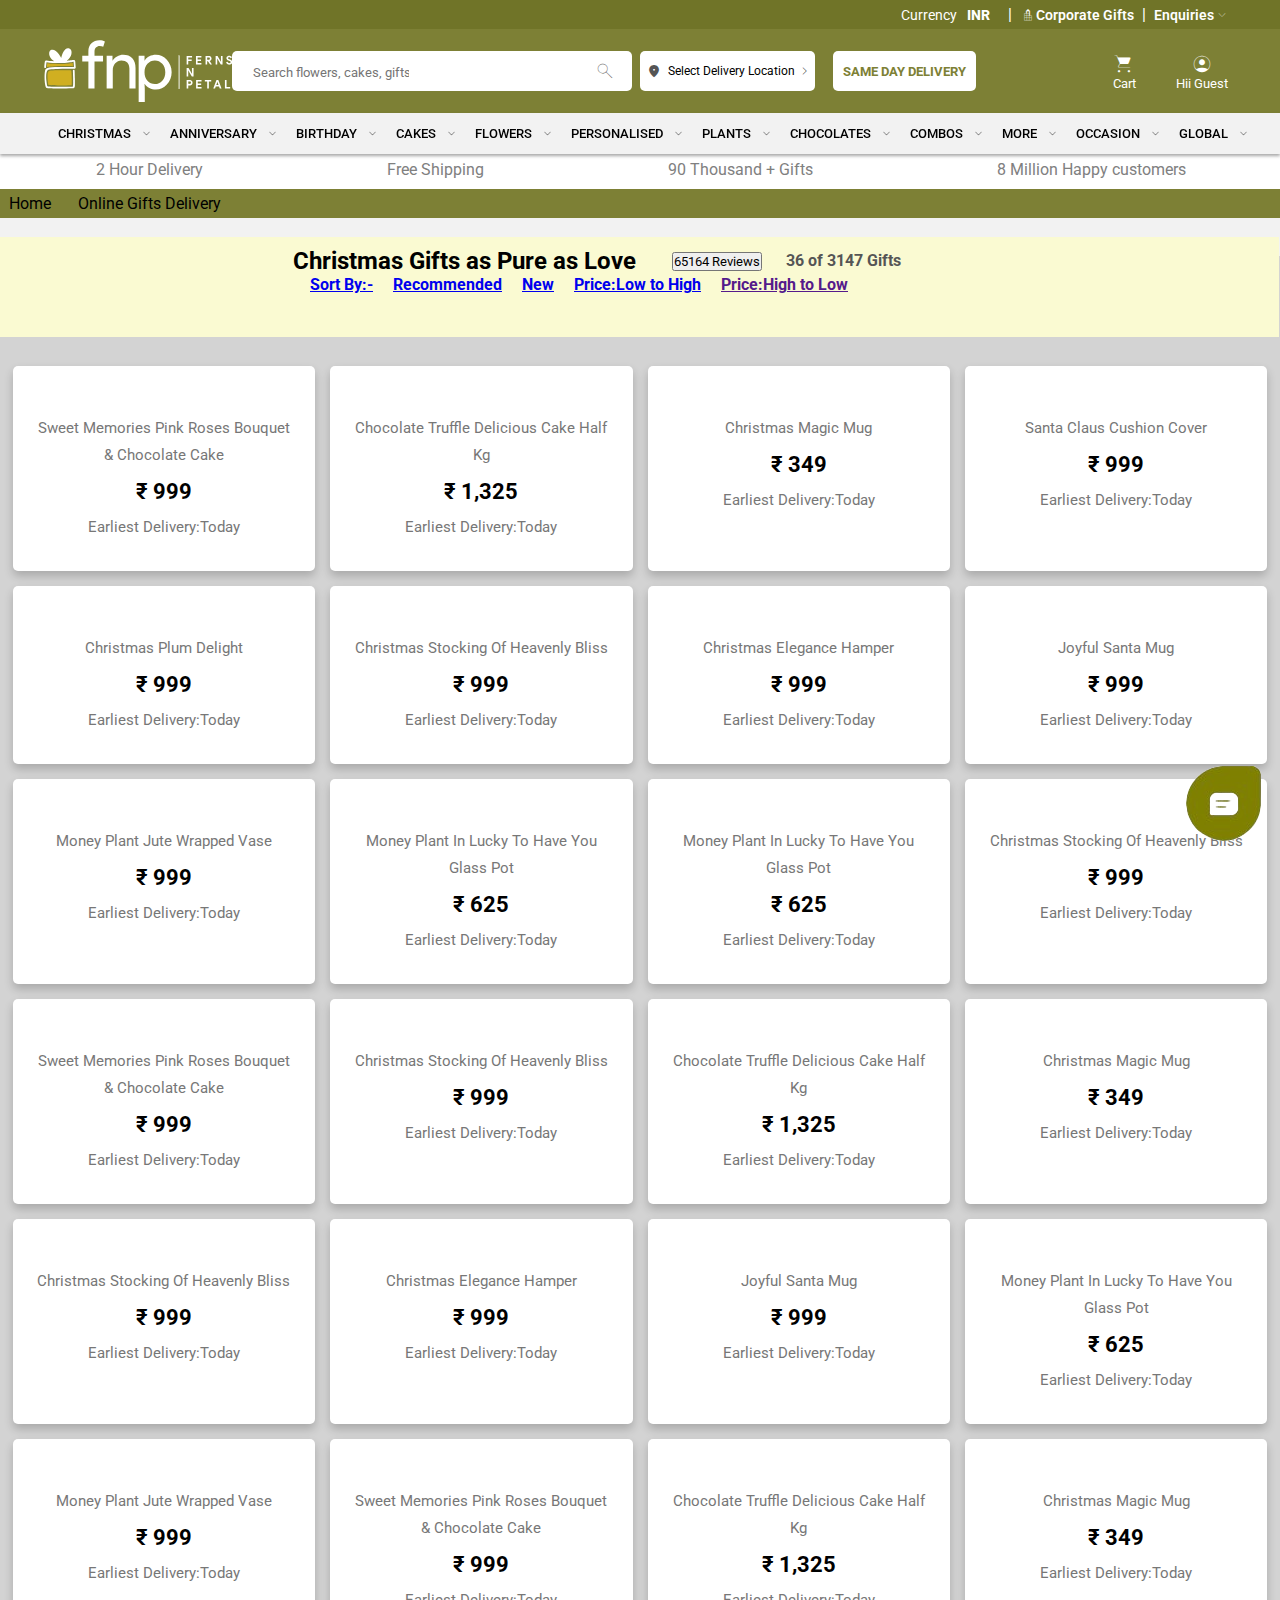
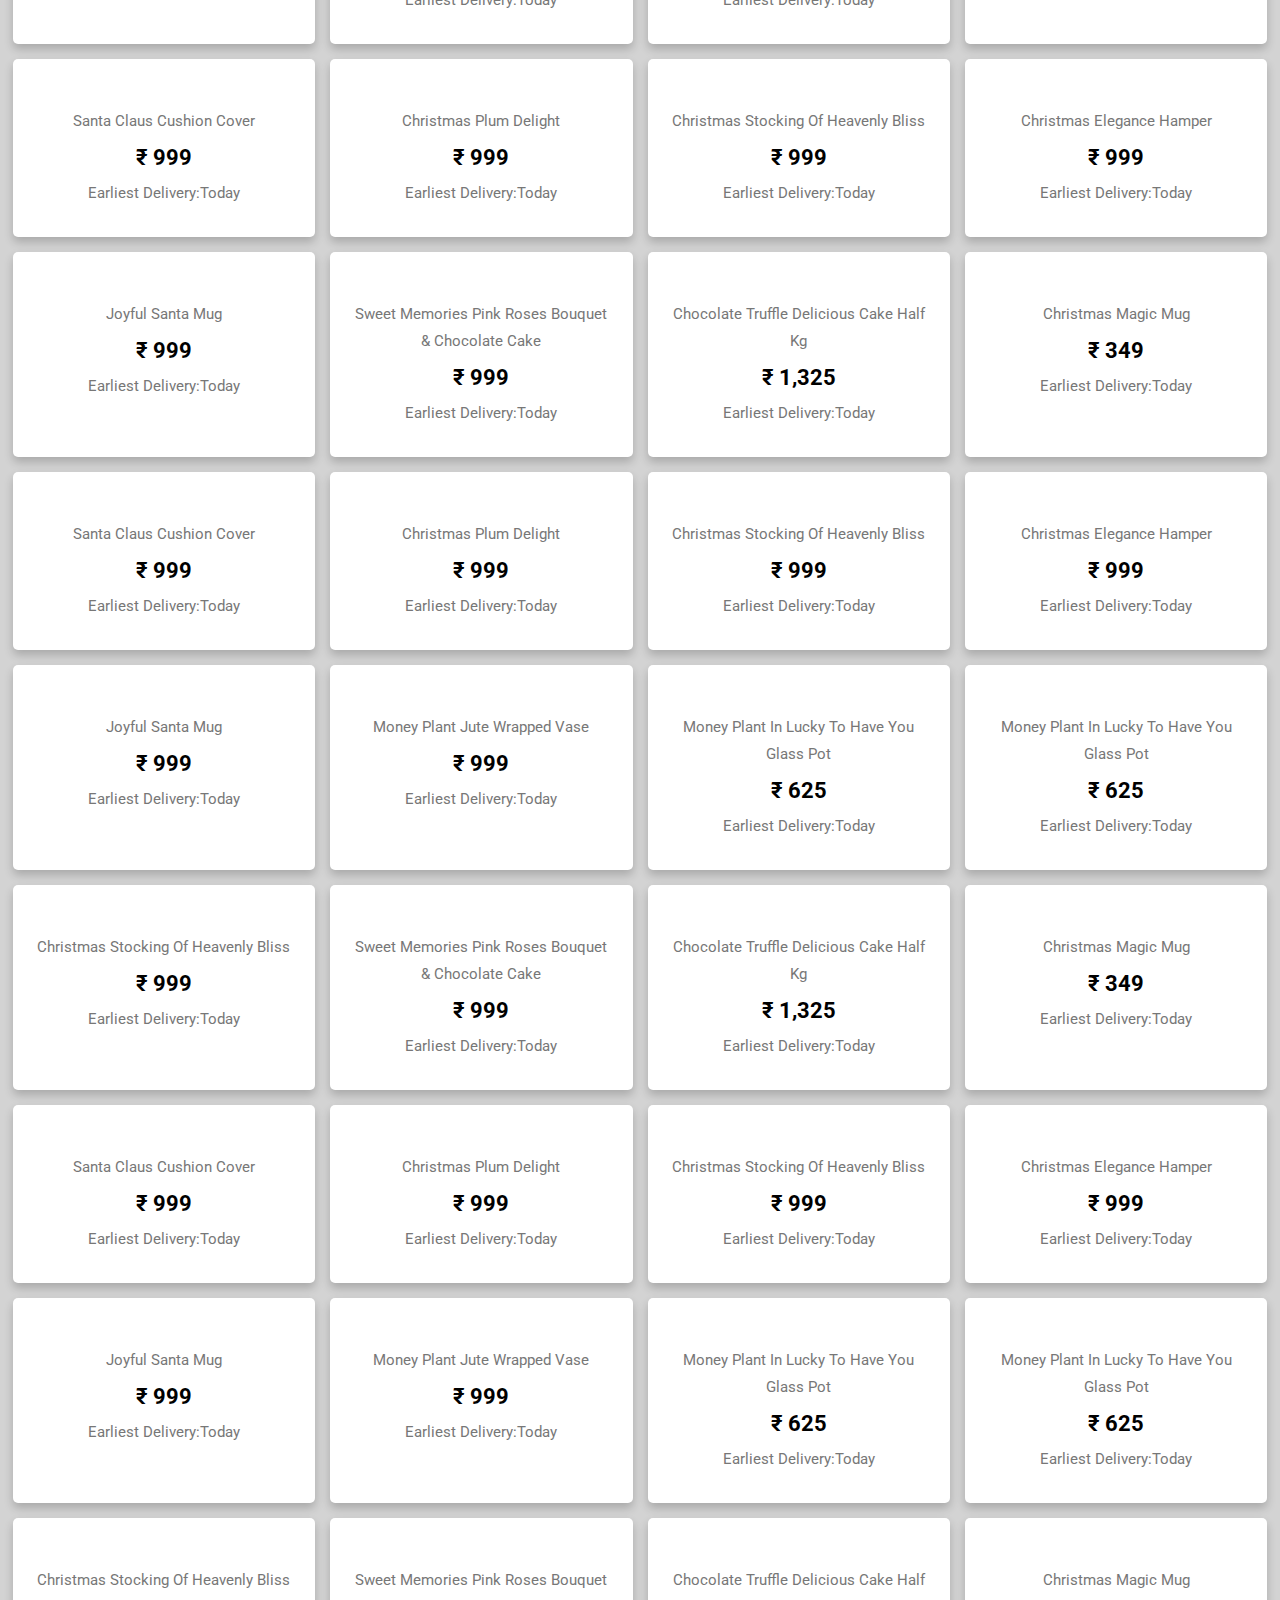
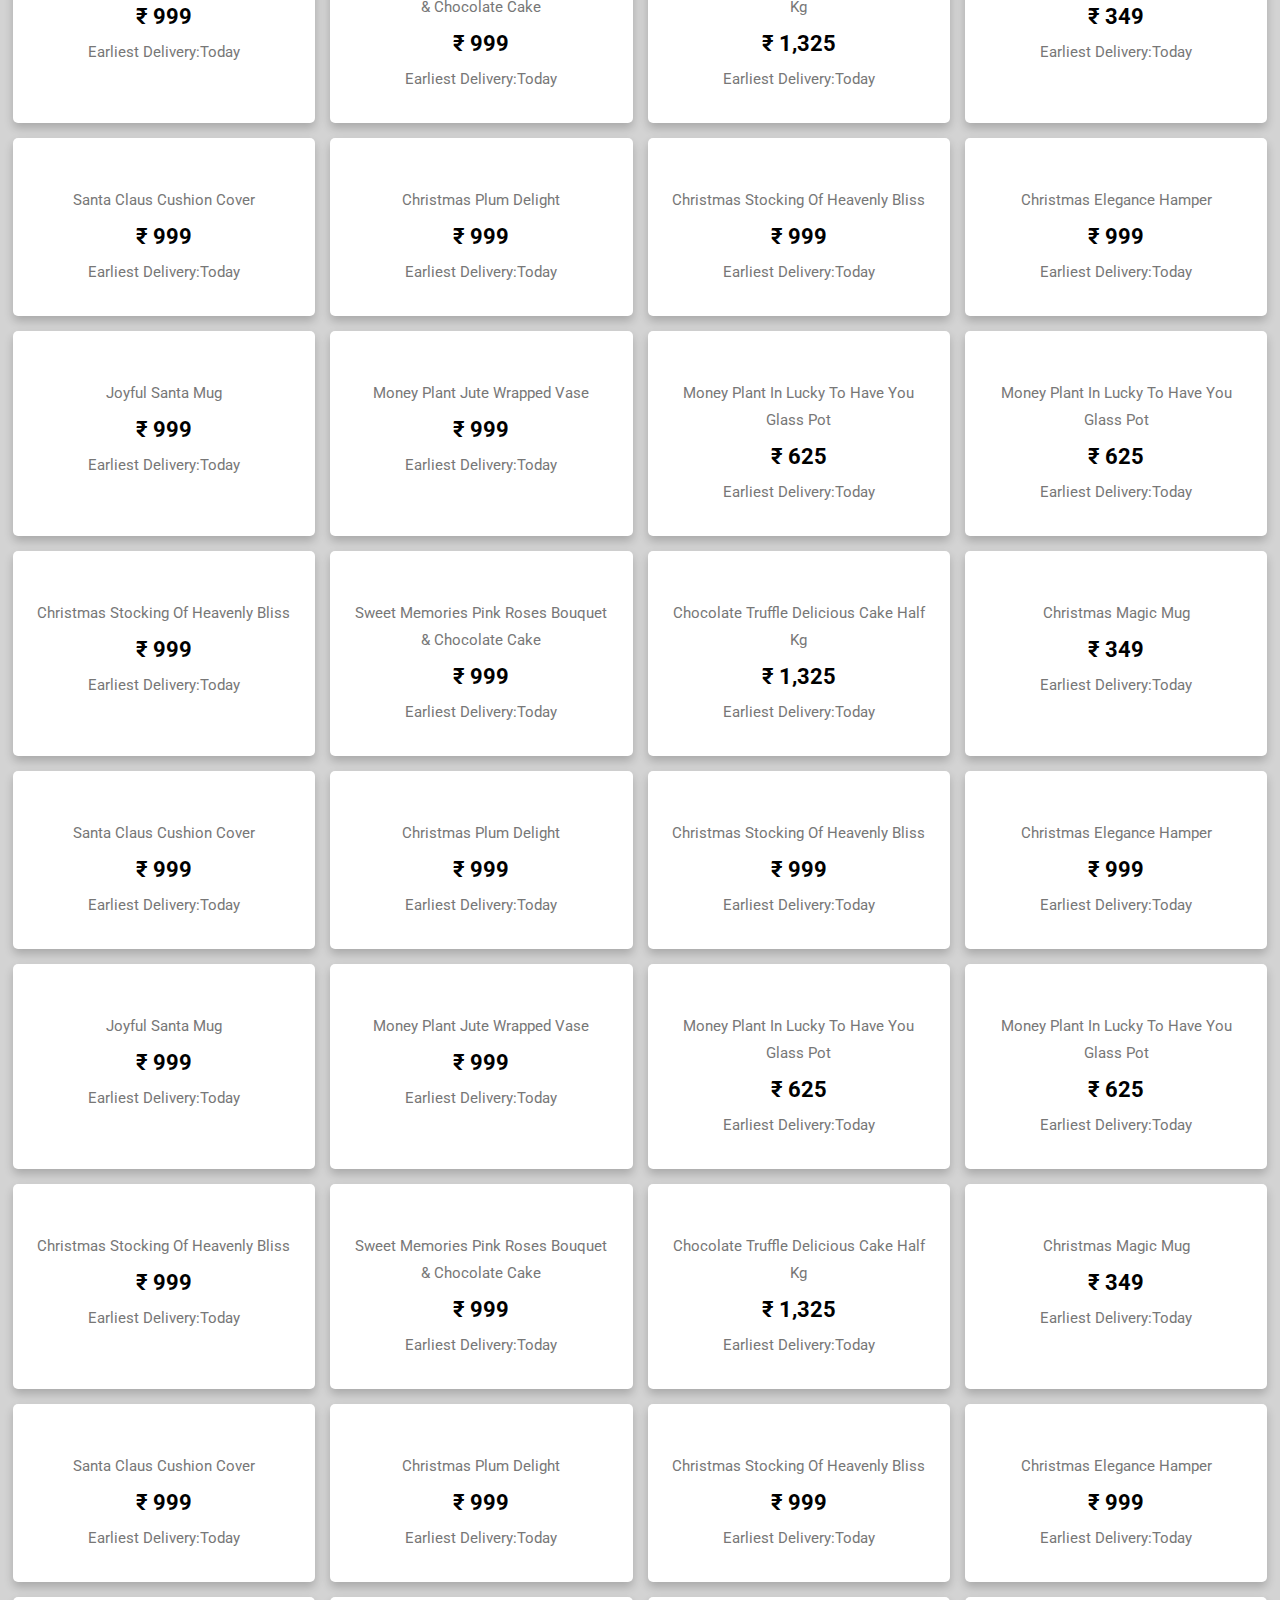
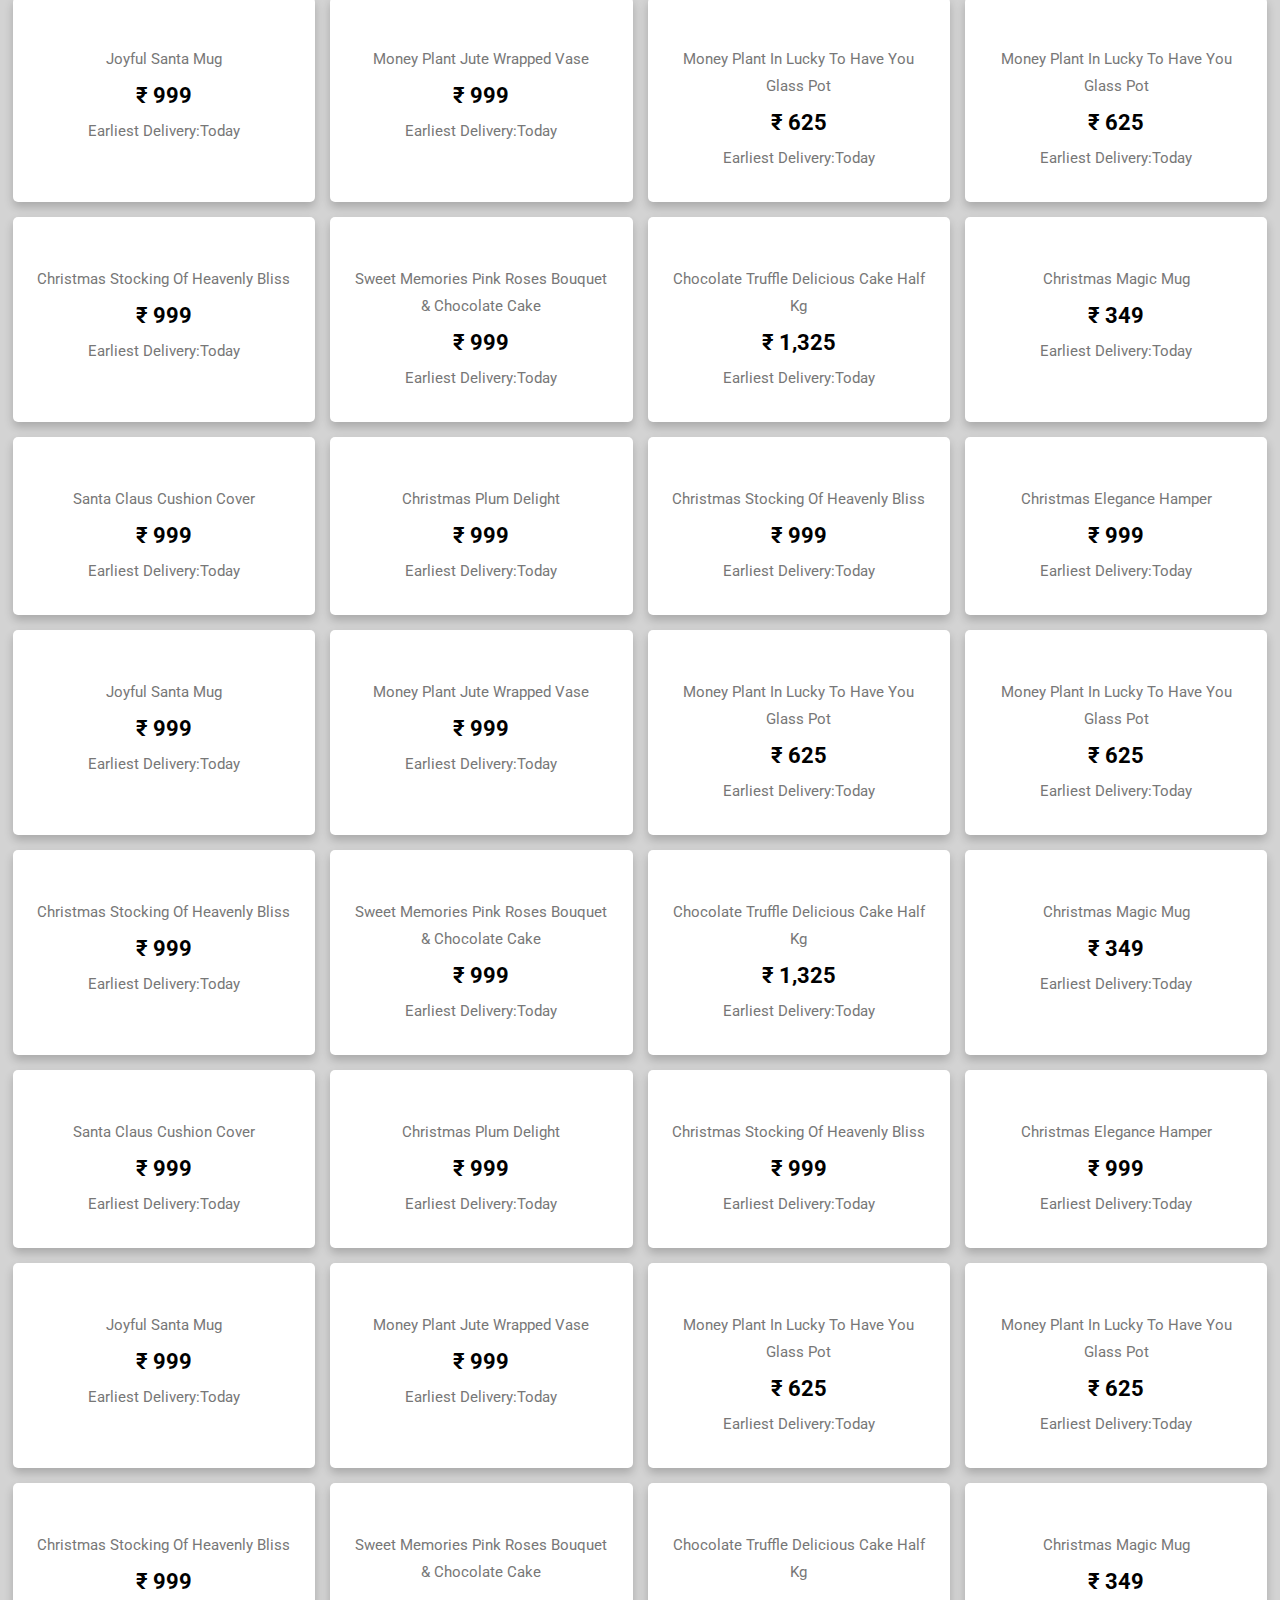
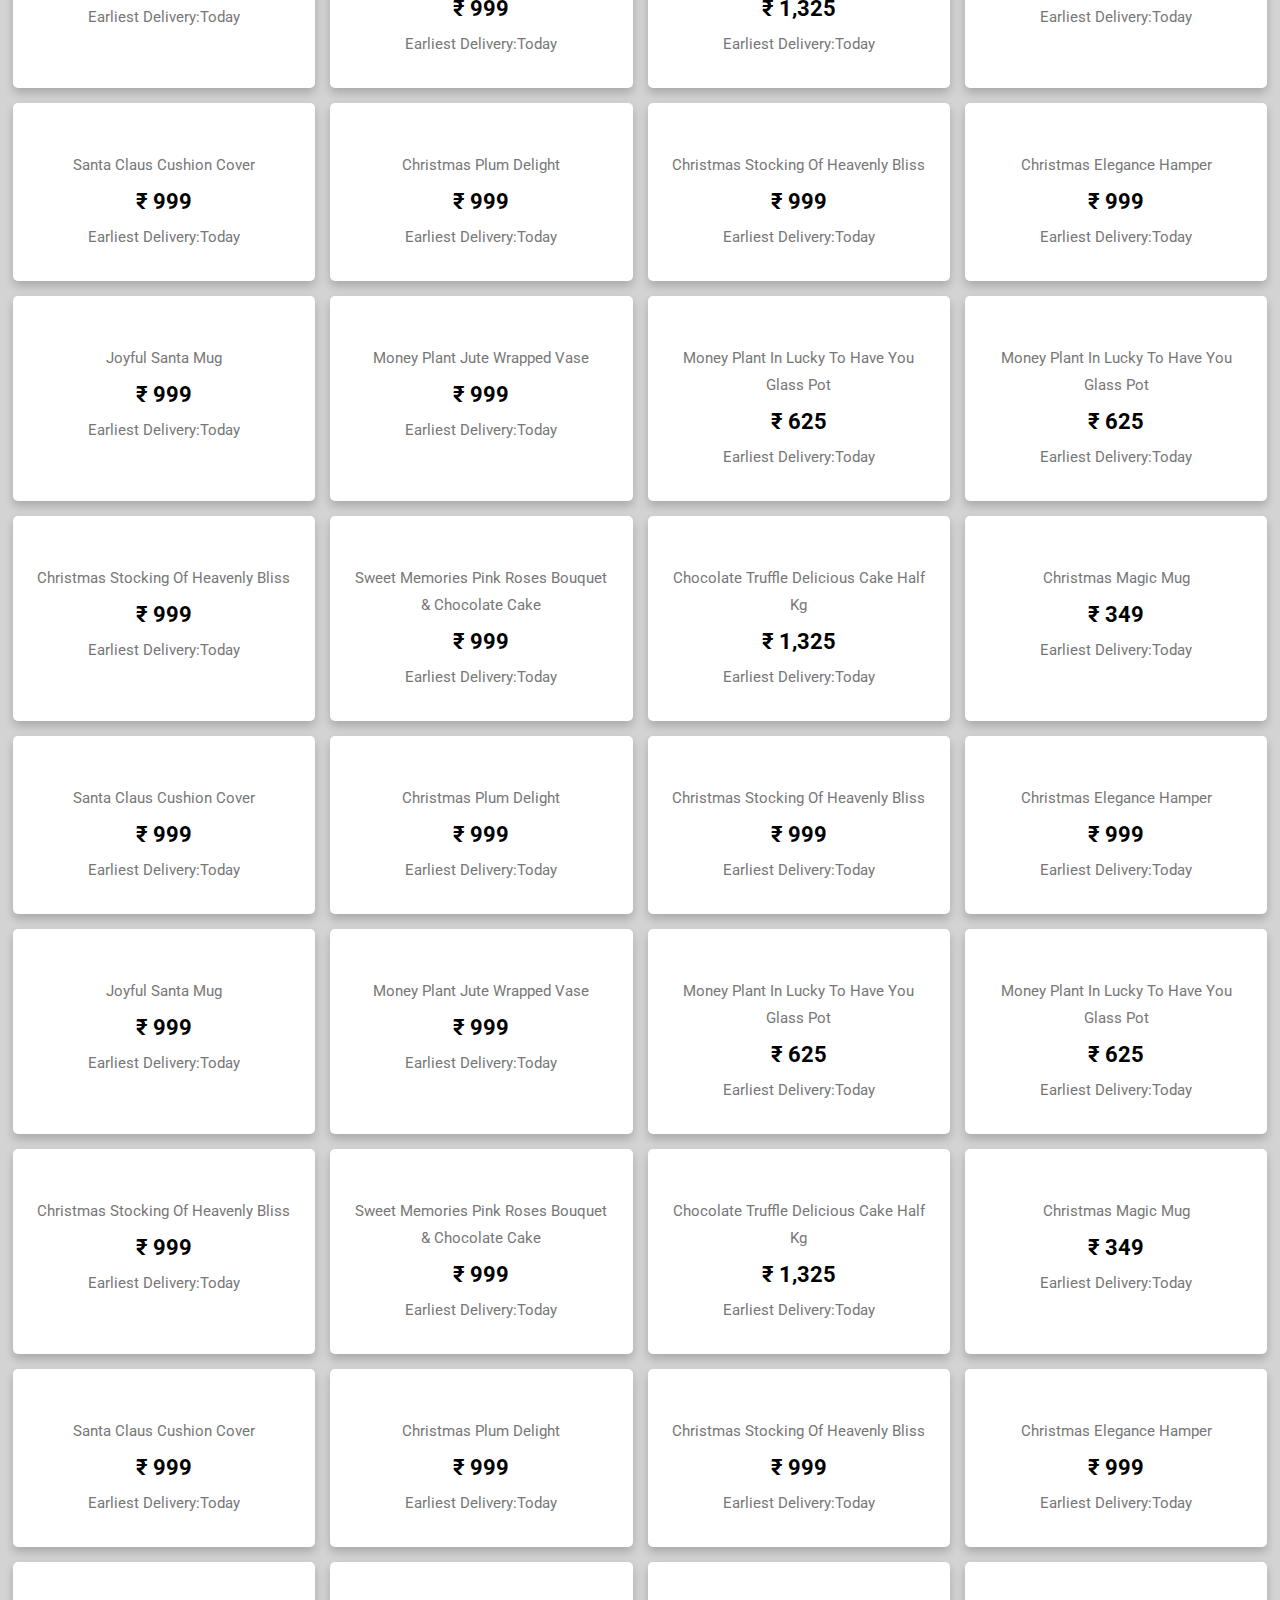
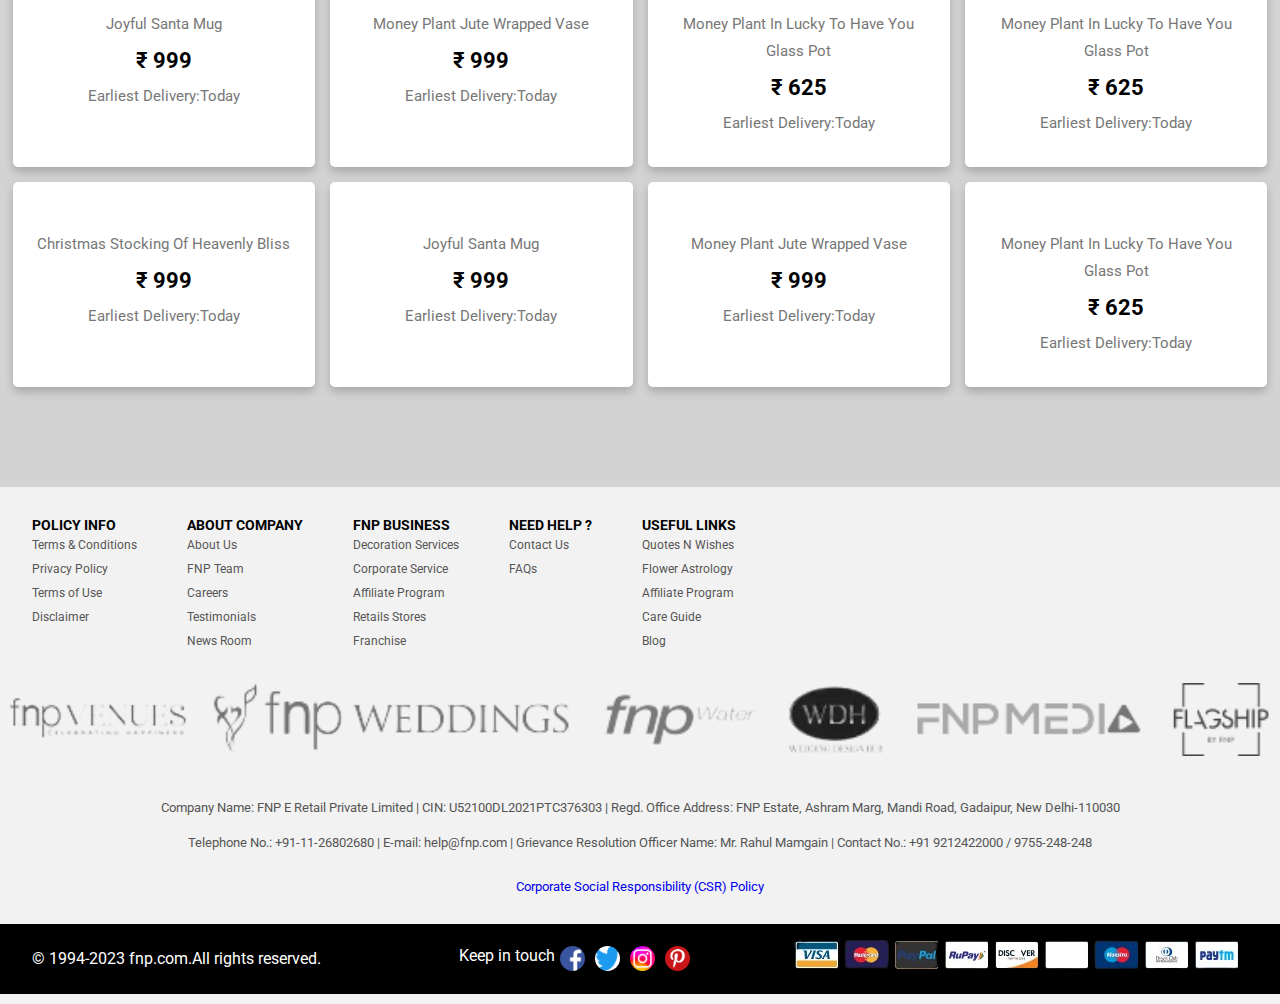
==== commit 9d5d4526: "adding header and footer or chat" ====
--- a/Christmas-Tejas/index.html
+++ b/Christmas-Tejas/index.html
@@ -1,174 +1,188 @@
 <!DOCTYPE html>
 <html lang="en">
-
 <head>
     <meta charset="UTF-8">
     <meta name="viewport" content="width=device-width, initial-scale=1.0">
-    <title>FNP navigation</title>
-    <link rel="stylesheet" href="https://cdnjs.cloudflare.com/ajax/libs/font-awesome/6.5.1/css/all.min.css"
-        integrity="sha512-DTOQO9RWCH3ppGqcWaEA1BIZOC6xxalwEsw9c2QQeAIftl+Vegovlnee1c9QX4TctnWMn13TZye+giMm8e2LwA=="
-        crossorigin="anonymous" referrerpolicy="no-referrer" />
-
-    <link rel="stylesheet" href="style.css">
-    
-    "<link href="https://fonts.googleapis.com/css2?family=Material+Symbols+Outlined" rel="stylesheet" />">
-</head>
-
-<body background="Pearl-Grey.jpg">
-    <!-- 2hr delivery line -->
-    <!-- <header> -->
-        <header>
-            <nav>
-                <div class="infotoolbar">
-                    <div class="text">
-                        <a href="#" class="innertext">
-                            <p class="currency">Currency<span class="inr">inr</span></p>
-                            <!-- <i class="material-symbols-outlined">
-                                expand_more
-                            </i> -->
-                            <i class="fa-solid fa-angle-down"></i>
-                        </a>
-                        <span class="partitionLine">|</span>
-                        <a href="#" class="innertext">
-                            <i class="material-symbols-outlined">
-                                location_city
-                                </i>
-                           <p class="list"> Corporate Gifts</p>
-                        </a>
-                        <span class="partitionLine">|</span>
-                        <a href="#" class="innertext">
-                           <p class="list enquiries"> enquiries</p>
-                            <i class="material-symbols-outlined">
-                                expand_more
+    <title>FNP: India's #1 Online Gift Store | Flowers, Cakes, Gift Hampers etc.</title>
+      <!-- favicon  -->
+        <link rel="apple-touch-icon" sizes="180x180" href="./favicon/apple-touch-icon.png">
+        <link rel="icon" type="image/png" sizes="32x32" href="./favicon/favicon-32x32.png">
+        <link rel="icon" type="image/png" sizes="16x16" href="./favicon/favicon-16x16.png">
+        <link rel="manifest" href="./favicon/site.webmanifest">
+        <link rel="mask-icon" href="/safari-pinned-tab.svg" color="#5bbad5">
+        <meta name="msapplication-TileColor" content="#da532c">
+        <meta name="theme-color" content="#ffffff">
+        <!-- css file -->
+        <link rel="stylesheet" href="./style.css">
+        <!-- bootstrap -->
+        <!-- <link href="https://cdn.jsdelivr.net/npm/bootstrap@5.3.2/dist/css/bootstrap.min.css" rel="stylesheet" integrity="sha384-T3c6CoIi6uLrA9TneNEoa7RxnatzjcDSCmG1MXxSR1GAsXEV/Dwwykc2MPK8M2HN" crossorigin="anonymous"> -->
+        <!-- icon link -->
+        <link rel="stylesheet" href="https://fonts.googleapis.com/css2?family=Material+Symbols+Outlined:opsz,wght,FILL,GRAD@24,400,1,0" />
+        <!-- icons style -->
+        <style>
+.material-symbols-outlined {
+  font-variation-settings:
+  'FILL' 1,
+  'wght' 100,
+  'GRAD' -25,
+  'opsz' 20
+}
+</style>
+<body>
+    <header>
+        <nav>
+            <div class="infotoolbar">
+                <div class="text">
+                    <a href="#" class="innertext">
+                        <p class="currency">Currency<span class="inr">inr</span></p>
+                        <!-- <i class="material-symbols-outlined">
+                            expand_more
+                        </i> -->
+                        <i class="fa-solid fa-angle-down"></i>
+                    </a>
+                    <span class="partitionLine">|</span>
+                    <a href="#" class="innertext">
+                        <i class="material-symbols-outlined">
+                            location_city
                             </i>
-                          
+                       <p class="list"> Corporate Gifts</p>
+                    </a>
+                    <span class="partitionLine">|</span>
+                    <a href="#" class="innertext">
+                       <p class="list enquiries"> enquiries</p>
+                        <i class="material-symbols-outlined">
+                            expand_more
+                        </i>
+                      
+                    </a>
+                </div>
+            </div>
+            <!-- main tool bar -->
+            <div class="maintoolbar">
+                <div class="front">
+                    <div class="logo">
+                        <a href="../homepage-priyanka/index.html">
+                        <img  src="./images/fnplogo.png" alt="fnp_logo">
                         </a>
                     </div>
+                    <div class="input_icon_wrapper">
+                            <form method="" action="">
+                                <input type="text" name="search" size="" placeholder="       Search flowers, cakes, gifts, etc.">
+                            </form>
+                            <i class="material-symbols-outlined searchicon">
+                                search
+                            </i>
+                    </div>
+                    <div class="location">
+                        <i class="material-symbols-outlined l_icon location_icon">
+                            location_on
+                        </i>
+                        <p class="icon_text">select delivery location</p>
+                        <i class="material-symbols-outlined forward_icon l_icon">
+                                arrow_forward_ios
+                        </i>
+                    </div>
+                    <div class="samedaydelivery">
+                        <p class="icon_text ">same day delivery</p>
+                    </div>
+                    
                 </div>
-                <!-- main tool bar -->
-                <div class="maintoolbar">
-                    <div class="front">
-                        <div class="logo">
-                            <img  src="C:\Users\tejas\OneDrive\Pictures\Screenshots.png" alt="fnp_logo">
-                        </div>
-                        <div class="input_icon_wrapper">
-                                <form method="" action="">
-                                    <input type="text" name="search" size="" placeholder="       Search flowers, cakes, gifts, etc.">
-                                </form>
-                                <i class="material-symbols-outlined searchicon">
-                                    search
-                                </i>
-                        </div>
-                        <div class="location">
-                            <i class="material-symbols-outlined l_icon location_icon">
-                                location_on
-                            </i>
-                            <p class="icon_text">select delivery location</p>
-                            <i class="material-symbols-outlined forward_icon l_icon">
-                                    arrow_forward_ios
-                            </i>
-                        </div>
-                        <div class="samedaydelivery">
-                            <p class="icon_text ">same day delivery</p>
-                        </div>
-                        
+                <div class="end">
+                    <div class="cart endbox">
+                        <i class="material-symbols-outlined">
+                            shopping_cart
+                        </i>
+                        <p>cart</p>
                     </div>
-                    <div class="end">
-                        <div class="cart endbox">
-                            <i class="material-symbols-outlined">
-                                shopping_cart
-                            </i>
-                            <p>cart</p>
-                        </div>
-                        <div class="guest endbox">
-                            <i class="material-symbols-outlined">
-                                account_circle
-                            </i>
-                            <p>hii guest</p>
-                        </div>
+                    <div class="guest endbox">
+                        <i class="material-symbols-outlined">
+                            account_circle
+                        </i>
+                        <p>hii guest</p>
                     </div>
                 </div>
-            </nav>
-            <!-- categories -->
-            <div class="categories">
-                <div class="sub-categories">
-                    <a href="#">on trend</a>
-                    <i class="material-symbols-outlined expand_more_icon">
-                        <!-- expand_more -->
-                    </i>
-                </div>
-                <div class="sub-categories">
-                    <a href="#">anniversary</a>
-                    <i class="material-symbols-outlined expand_more_icon">
-                        <!-- expand_more -->
-                    </i>
-                </div>
-                <div class="sub-categories">
-                    <a href="">birthday</a>
-                    <i class="material-symbols-outlined expand_more_icon">
-                        <!-- expand_more -->
-                    </i>
-                </div>
-                <div class="sub-categories">
-                    <a href="">cakes</a>
-                    <i class="material-symbols-outlined expand_more_icon">
-                        <!-- expand_more -->
-                    </i>
-                </div>
-                <div class="sub-categories">
-                    <a href="">flowers</a>
-                    <i class="material-symbols-outlined expand_more_icon">
-                        <!-- expand_more -->
-                    </i>
-                </div>
-                <div class="sub-categories">
-                    <a href="#">personalised</a>
-                    <i class="material-symbols-outlined expand_more_icon">
-                        <!-- expand_more -->
-                    </i>
-                </div>
-                <div class="sub-categories">
-                    <a href="#">plants</a>
-                    <i class="material-symbols-outlined expand_more_icon">
-                        <!-- expand_more -->
-                    </i>
-                </div>
-                <div class="sub-categories">
-                    <a href="#">chocolates</a>
-                    <i class="material-symbols-outlined expand_more_icon">
-                        <!-- expand_more -->
-                    </i>
-                </div>
-                <div class="sub-categories">
-                    <a href="#">combos</a>
-                    <i class="material-symbols-outlined expand_more_icon">
-                        <!-- expand_more -->
-                    </i>
-                </div>
-                <div class="sub-categories">
-                    <a href="#">more</a>
-                    <i class="material-symbols-outlined expand_more_icon">
-                        <!-- expand_more -->
-                    </i>
-                </div>
-                <div class="sub-categories">
-                    <a href="#">occasion</a>
-                    <i class="material-symbols-outlined expand_more_icon">
-                        <!-- expand_more -->
-                    </i>
-                </div>
-                <div class="sub-categories">
-                    <a href="#">global</a>
-                    <i class="material-symbols-outlined expand_more_icon">
-                        <!-- expand_more -->
-                    </i>
-                </div>
-            </div>
-        </header>
-        <div class="shadow">
+            </div>
+        </nav>
+        <!-- categories -->
+        <div class="categories">
+            <div class="sub-categories">
+                <a href="../Christmas-Tejas/index.html">christmas</a>
+                <i class="material-symbols-outlined expand_more_icon">
+                    expand_more
+                </i>
+            </div>
+            <div class="sub-categories">
+                <a href="../Anniversary Tejas/index.html">anniversary</a>
+                <i class="material-symbols-outlined expand_more_icon">
+                    expand_more
+                </i>
+            </div>
+            <div class="sub-categories">
+                <a href="../birthday_yash/birthday1.html">birthday</a>
+                <i class="material-symbols-outlined expand_more_icon">
+                    expand_more
+                </i>
+            </div>
+            <div class="sub-categories">
+                <a href="../Cakes-Punam/index1.html">cakes</a>
+                <i class="material-symbols-outlined expand_more_icon">
+                    expand_more
+                </i>
+            </div>
+            <div class="sub-categories">
+                <a href="../flower-mayank/index.html">flowers</a>
+                <i class="material-symbols-outlined expand_more_icon">
+                    expand_more
+                </i>
+            </div>
+            <div class="sub-categories">
+                <a href="#">personalised</a>
+                <i class="material-symbols-outlined expand_more_icon">
+                    expand_more
+                </i>
+            </div>
+            <div class="sub-categories">
+                <a href="../plants-mayank/index.html">plants</a>
+                <i class="material-symbols-outlined expand_more_icon">
+                    expand_more
+                </i>
+            </div>
+            <div class="sub-categories">
+                <a href="#">chocolates</a>
+                <i class="material-symbols-outlined expand_more_icon">
+                    expand_more
+                </i>
+            </div>
+            <div class="sub-categories">
+                <a href="#">combos</a>
+                <i class="material-symbols-outlined expand_more_icon">
+                    expand_more
+                </i>
+            </div>
+            <div class="sub-categories">
+                <a href="#">more</a>
+                <i class="material-symbols-outlined expand_more_icon">
+                    expand_more
+                </i>
+            </div>
+            <div class="sub-categories">
+                <a href="../Occasions-Punam/index.html">occasion</a>
+                <i class="material-symbols-outlined expand_more_icon">
+                    expand_more
+                </i>
+            </div>
+            <div class="sub-categories">
+                <a href="#">global</a>
+                <i class="material-symbols-outlined expand_more_icon">
+                    expand_more
+                </i>
+            </div>
         </div>
-        
-        <!-- ***************************************** -->
+    </header>
+    <div class="shadow">
+    </div>
+    
+    <!--  ============================header end ==================================-->
         <nav class="navbardown">
             <ul>
                 <li><a href="#"><i class="fa-regular fa-clock"></i>&ensp;2 Hour Delivery</a></li>
@@ -1487,6 +1501,125 @@
 
     </div>    
 </div>
+
+
+
+
+ <!-- footer -->
+ <footer>
+    <!-- section1 -->
+    <section>
+        <div class="information">
+            <div class="info-about">
+                <div class="sub-part ">
+                    <h6>POLICY INFO</h6>
+                    <a href="#">Terms & Conditions </a>
+                    <a href="#">Privacy Policy</a>
+                    <a href="#">Terms of Use</a>
+                    <a href="#">Disclaimer</a>
+                </div>
+                <div class="sub-part ">
+                    <h6>ABOUT COMPANY</h6>
+                    <a href="#">About Us</a>
+                    <a href="#">FNP Team</a>
+                    <a href="#">Careers</a>
+                    <a href="#">Testimonials</a>
+                    <a href="#">News Room</a>
+                </div>
+                <div class="sub-part ">
+                    <h6>FNP BUSINESS</h6>
+                    <a href="#">Decoration Services</a>
+                    <a href="#">Corporate Service</a>
+                    <a href="#"> Affiliate Program</a>
+                    <a href="#">Retails Stores</a>
+                    <a href="#">Franchise</a>
+                </div>
+                <div class="sub-part ">
+                    <h6>NEED HELP ?</h6>
+                    <a href="#">Contact Us</a>
+                    <a href="#">FAQs</a>
+                </div>
+                <div class="sub-part ">
+                    <h6>USEFUL LINKS</h6>
+                    <a href="#">Quotes N Wishes</a>
+                    <a href="#">Flower Astrology</a>
+                    <a href="#"> Affiliate Program</a>
+                    <a href="#"> Care Guide</a>
+                    <a href="#">Blog</a>
+                </div>
+            </div>
+            <!-- <div class="email-box">
+                <h6>SUBSCRIBE</h6>
+                <div class="submit">
+                    <form action="">
+                        <input type="submit"> 
+                    </form>
+                </div>
+                <p>Get updates on promotions and offers coupons.</p>
+            </div> -->
+        </div>
+    </section>
+   <!-- end of section1 **************** -->
+   <!-- section2 start -->
+   <section>
+        <div class="f-img">
+            <img src="./images/footersec1/f1.png">
+        </div>
+   </section>      
+    <!-- end of section2 **************** -->
+    <!-- section 3 start -->
+    <section class="info-company">
+        <div class="info-company-innerpart">
+            <p>
+                
+                Company Name: FNP E Retail Private Limited | CIN: U52100DL2021PTC376303 | Regd. Office Address: FNP Estate, Ashram Marg, Mandi Road, Gadaipur, New Delhi-110030
+            </p>
+            <p>
+                Telephone No.: +91-11-26802680 | E-mail: help@fnp.com | Grievance Resolution Officer Name: Mr. Rahul Mamgain | Contact No.: +91 9212422000 / 9755-248-248</p>
+            <br>
+            <a href="#">Corporate Social Responsibility (CSR) Policy</a>
+        </div>
+    </section>
+    <!-- end of section3 **************** -->
+    <!--section 4start -->
+        <section class="copyright">
+            <div class="copyright-inner">
+                <div class="sub-part">
+                    <p>© 1994-2023 fnp.com.All rights reserved.</p>
+                </div>
+                <div class="sub-part-img">
+                    <p>Keep in touch</p>
+                    <div class="img-icon">
+                        <img src="./images/footers4/1fs4.png">
+                    </div>
+                    <div class="img-icon">
+                        <img src="./images/footers4/2fs4.png">
+                    </div>
+                    <div class="img-icon">
+                        <img src="./images/footers4/3fs4.png">
+                    </div>
+                    <div class="img-icon">
+                        <img src="./images/footers4/4fs4.png">
+                    </div>
+                </div>
+                <div class="payment">
+                    <a href="#">
+                        <img src="./images/footers4/payment.png">
+                    </a>
+                </div>
+            </div>
+        </section>
+    <!-- end of section4 **************** -->
+</footer>
+<!--footer end-->
+  <!-- chat icon-->
+  <section>
+    <div class="chat-icon-user">
+        <img src="./images/chat/chaticon.png">
+    </div>
+</section>
+<!-- chat endd   -->
+
 </body>
 
 </html>--- a/Christmas-Tejas/style.css
+++ b/Christmas-Tejas/style.css
@@ -453,3 +453,420 @@
 .heading-items-review:hover{
     background-color: orangered;
 }
+
+
+
+
+
+
+
+
+
+
+
+
+/* header */
+
+.material-symbols-outlined{
+    font-size: 16px;
+}
+
+header{
+    width: 100%;
+    position: fixed;
+    top: 0px;
+    z-index: 2;
+}  
+
+nav{
+    background-color: rgb(125,128,53);
+    width: 100%;
+}
+
+.infotoolbar{
+    background-color:rgb(112,116,40);
+    padding: 5px 50px 5px 5px;
+    width: 100%;
+}
+
+.text{
+    display: flex;
+    justify-content: flex-end;
+    align-items: center;
+    width: 100%;
+}
+
+.text>a{
+    text-decoration: none;
+    color: white;
+    height: 100%;
+}
+
+.text>.innertext{
+    display: flex;
+    align-items: center;
+    
+    
+}
+
+.partitionLine{
+    color: white;
+    margin: 0px 8px;
+}
+
+.inr{
+    text-transform: uppercase;
+    font-weight: 800;
+    font-family: 'Roboto', sans-serif;
+    font-size: 14px;
+    margin: 0px 10px;
+}
+
+.list{
+    text-transform: capitalize;
+    font-family: 'Roboto', sans-serif;
+    font-size: 14px;
+    font-weight: 600;
+    
+}
+
+.enquiries{
+    margin-right: 10px;
+}
+
+.currency{
+    text-transform: capitalize;
+    font-family: 'Roboto', sans-serif;
+    font-size: 14px;
+}
+
+.innertext>i{
+    font-size: 16px;
+    vertical-align: baseline;
+}
+
+/*2 nav*/
+.maintoolbar{
+    display: flex;
+    justify-content: space-between;
+    align-items: center;
+    width: 95%;
+    margin: auto;
+}
+
+.front{
+    display: flex;
+    align-items: center;
+    align-content: center;
+}
+
+.logo{
+    width: 200px;
+}
+
+.logo>img{
+    width: 100%;
+}
+
+.input_icon_wrapper{
+    display: flex;
+    background-color: rgb(255,255,255);
+    border-radius: 5px; 
+    height: 40px;
+    width: 400px;
+    align-items: center;
+    justify-content: space-between;
+}
+
+.input_icon_wrapper>form>input{
+    /* background-color: rgb(255,255,255);
+    border-radius: 5px; */
+    
+    outline: none;
+    border: none;
+}
+
+.searchicon{
+    margin-top: 0px;
+    margin-right: 15px;
+    color: #555555;
+}
+.location{
+    display: flex;
+    background-color: white;
+    height: 40px;
+    margin: 0px 8px;
+    align-items: center;
+    border-radius: 5px;
+}
+
+.l_icon{
+    margin: 0px 5px;
+}
+
+.location>.location_icon{
+    font-size: 18px;
+    font-weight: 500;
+    vertical-align: baseline;
+    color: #555555;
+    
+}
+ .location>.forward_icon{
+    font-size: 10px;
+} 
+
+.icon_text{
+    font-family: 'Roboto', sans-serif;
+    font-size: 12px;
+    text-transform: capitalize;
+}
+
+.samedaydelivery{
+    display: flex;
+    background-color: white;
+    height: 40px;
+    margin: 0px 10px;
+    align-items: center;
+    padding: 10px;
+    border-radius: 5px;
+    background-color: white;
+    color:  rgb(125,128,53);
+}
+
+.samedaydelivery>p{
+    text-transform: uppercase;
+    font-size: 13px;
+    font-weight: 700;
+}
+
+/*main nav 2npart*/
+
+.end{
+    display: flex;
+    justify-content: space-between;
+}
+
+.endbox{
+    display: flex;
+    flex-direction: column;
+    margin: 0px 20px;
+    align-items: center;
+    color: white;
+    text-transform: capitalize;
+}
+
+.endbox>p{
+    font-size: 13px;
+    font-weight: 400;
+}
+
+.endbox>i:hover{
+    cursor: pointer;
+    
+}
+
+ /*header categories */
+
+.categories{
+    width: 100%;
+    margin: auto;
+    display: flex;
+    padding-left: 50px;
+    background-color: rgb(242,242,242);
+    box-shadow: 0px 2px 3px 0px rgba(82, 81, 81, 0.5);
+    z-index: 1;
+    position: relative;
+}
+
+.sub-categories{
+    display: flex;
+    align-items: center;
+    align-content: center;
+    padding: 13px 8px;
+}
+
+.sub-categories>a{
+    text-transform: uppercase;
+    font-size: 13px;
+    font-weight: 500;
+    text-decoration: none;
+    color: black;
+}
+
+.sub-categories>.expand_more_icon{
+    font-size: 15px;
+    font-weight: 600;
+    margin-left: 8px;
+} 
+
+.shadow{
+    width: 100%;
+    height: 150px;
+    background-color: rgb(124, 84, 25);
+}
+
+ /*footer */
+/* section1 */
+.information{
+    width: 95%;
+    margin: auto;
+    margin-top: 30px;
+    margin-bottom: 30px;
+    display: flex;
+    justify-content: space-between;
+}
+
+.info-about{
+    display: flex;
+    justify-content: space-between;
+}
+
+.sub-part{
+    display: flex;
+    flex-direction: column;
+    margin-right: 50px;
+}
+
+.sub-part>h6{
+    font-size: 14px;
+}
+
+.sub-part>a{
+    text-decoration: none;
+    color: #555555;
+    font-size: 12px;
+    padding: 5px 0px;
+}
+
+/* section2 */
+
+.f-img{
+    width: 100%;
+    background-color: #f2f2f2;
+}
+
+.f-img>img{
+    width: 100%;
+}
+
+/*section3 **/
+
+.info-company{
+    width: 100%;
+    background-color: #f2f2f2;
+}
+
+.info-company-innerpart{
+  display: flex;
+  flex-direction: column;
+  align-items: center;
+  padding: 30px 0px;
+}
+
+.info-company-innerpart>p{
+    font-size: small;
+    padding: 10px;
+    color: #555555; 
+}
+
+.info-company-innerpart>a{
+    font-size: small; 
+    text-decoration: none;
+}
+/*section 4*/
+.copyright{
+    width: 100%;
+    background-color: black;
+   
+}
+
+.sub-part-img{
+    display: flex;
+    justify-content: space-between;
+}
+
+.copyright-inner{
+    width: 95%;
+    display: flex;
+    justify-content: space-between;
+    margin: auto;
+    align-items: center;
+    padding: 10px 0px;
+}
+
+.sub-part>p{
+    color: white;
+}
+
+.copyright-inner> p{
+    color: white;
+}
+.sub-part-img>p{
+    color: white;
+    margin-right: 10px;
+}
+
+.img-icon{
+    width: 25px;
+    height: 25px;
+    border-radius: 50%;
+    margin: 0px 5px;
+}
+
+.img-icon>img{
+    width: 100%;
+    border-radius: 50%;
+    width: 25px;
+    height: 25px;
+}
+
+
+/* chat  */
+.chat-icon-user{
+    display: flex;
+    justify-content: end;
+    position: fixed;
+    bottom: 50px;
+    right: 10px;
+}
+
+
+@media  screen and (max-width:1024px) {
+    .samedaydelivery{
+       display: none;
+    }
+    .gift-finder-box {
+        width:100%
+    }
+    .copyright-inner{
+        flex-wrap: wrap;
+        flex-direction: column;
+        align-items: center;
+    }
+    
+    .sub-categories{
+        padding: 13px 10px;
+    }
+    .img-section1>a>p{
+        font-size: 12px;
+    } 
+}
+@media screen and (max-width:768px){
+    .front{
+        flex-wrap: wrap;
+    }
+    .location{
+        display: none;
+    }
+    
+    .input_icon_wrapper{
+        width: 300px;
+    }
+
+    .gift-finder-box {
+        display: none;
+    }
+    .sub-categories{
+        padding: 13px 7px;
+    }
+}